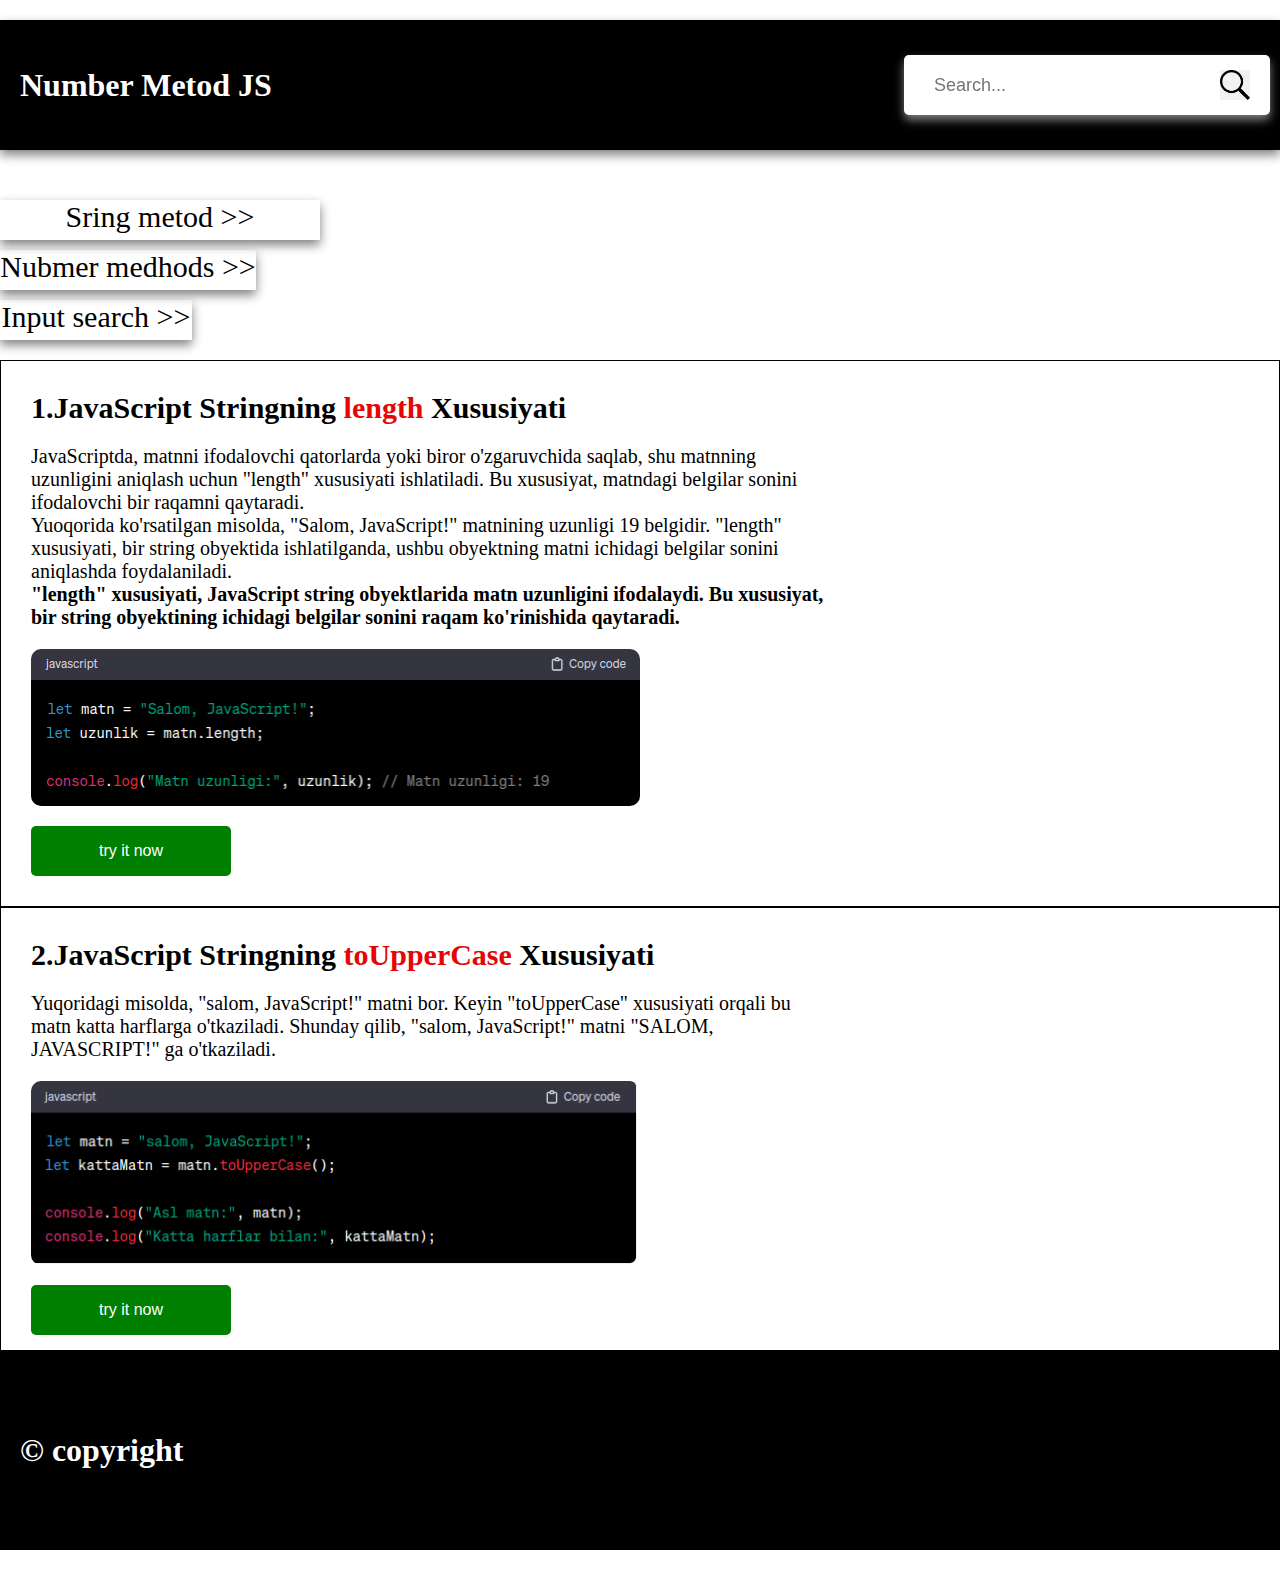
==== numberm.html @ e3b7e390 "change" ====
<!DOCTYPE html>
<html lang="en">
  <head>
    <meta charset="UTF-8" />
    <meta http-equiv="X-UA-Compatible" content="IE=edge" />
    <meta name="viewport" content="width=device-width, initial-scale=1.0" />
    <link rel="stylesheet" href="./style.css" />
    <title>Number metod</title>
  </head>
  <body>
    <div class="container">
      <header>
        <div class="logo">
          <h1>Number Metod JS</h1>
        </div>
        <div class="search_container">
          <input
            type="text"
            id="searchInput"
            placeholder="Search..."
            oninput="search()"
          />
          <img id="search" src="./img/search.png" alt="img" />
        </div>
      </header>

      <main>
        <div class="container_links">
          <div class="link1">
            <a href="./index.html">Sring metod >></a>
          </div>
          <div class="link2">
            <a href="./numberm.html">Nubmer medhods >></a>
          </div>
          <div class="link3">
            <a href="input.html">Input search >></a>
          </div>
        </div>

        <div class="content" id="content1">
          <div id="editableText" contenteditable="true"></div>
          <button id="run" onclick="runFunction()">Run</button>
        </div>
        <div class="medhods_container">
          <!--box1---------------------->
          <div class="box">
            <div class="title">
              <h1>1.JavaScript Stringning <span>length</span> Xususiyati</h1>
              <p id="text">
                JavaScriptda, matnni ifodalovchi qatorlarda yoki biror
                o'zgaruvchida saqlab, shu matnning uzunligini aniqlash uchun
                "length" xususiyati ishlatiladi. Bu xususiyat, matndagi belgilar
                sonini ifodalovchi bir raqamni qaytaradi. <br />Yuoqorida
                ko'rsatilgan misolda, "Salom, JavaScript!" matnining uzunligi 19
                belgidir. "length" xususiyati, bir string obyektida
                ishlatilganda, ushbu obyektning matni ichidagi belgilar sonini
                aniqlashda foydalaniladi.
                <br />
                <b
                  >"length" xususiyati, JavaScript string obyektlarida matn
                  uzunligini ifodalaydi. Bu xususiyat, bir string obyektining
                  ichidagi belgilar sonini raqam ko'rinishida qaytaradi.</b
                >
              </p>

              <img src="./img/leight_medhod.png" alt="img" />
              <button id="button1" onclick="toggleContent('content1')">
                try it now
              </button>
            </div>
          </div>
          <!--box2---------------------->
          <div class="box">
            <div class="title">
              <h1>
                2.JavaScript Stringning <span>toUpperCase</span> Xususiyati
              </h1>
              <p>
                Yuqoridagi misolda, "salom, JavaScript!" matni bor. Keyin
                "toUpperCase" xususiyati orqali bu matn katta harflarga
                o'tkaziladi. Shunday qilib, "salom, JavaScript!" matni "SALOM,
                JAVASCRIPT!" ga o'tkaziladi.
              </p>
              <img src="img/toUpperCasemedhod.png" alt="img" />
              <button id="button1" onclick="toggleContent('content1')">
                try it now
              </button>
            </div>
          </div>
          <!--box3---------------------->
          <div class="box">
            <div class="title">
              <h1>
                3.JavaScript Stringning <span>toLowerCase</span> Xususiyati
              </h1>
              <p>
                Yuqoridagi misolda, "Salom, JavaScript!" matni bor. Keyin
                toLowerCase xususiyati orqali bu matn kichik harflarga
                o'tkaziladi. Shunday qilib, "Salom, JavaScript!" matni "salom,
                javascript!" ga o'tkaziladi.
              </p>
              <img src="./img/toLowerCasemedhod.png" alt="img" />
              <button id="button1" onclick="toggleContent('content1')">
                try it now
              </button>
            </div>
          </div>
          <!--box4---------------------->
          <div class="box">
            <div class="title">
              <h1>4.JavaScript Stringning <span>charAt</span> Xususiyati</h1>
              <p>
                charAt xususiyati, string obyektlarida ishlatiladi va matn
                ichidagi belgilar orqali berilgan indeksdagi harfin qiymatini
                olishda foydalaniladi. Indeks 0 dan boshlanadi. <br />
                Yuqoridagi misolda, "Salom, JavaScript!" matni bor. charAt
                xususiyati orqali bu matndagi birinchi harf (indeks 0 da)
                olinadi. Shunday qilib, "Salom, JavaScript!" matnining birinchi
                harfi "S" ga o'tadi.
              </p>
              <img src="./img/charAt medhod.png" alt="img" />
              <button id="button1" onclick="toggleContent('content1')">
                try it now
              </button>
            </div>
          </div>
          <!--box5---------------------->
          <div class="box">
            <div class="title">
              <h1>5.JavaScript Stringning <span>indexOf</span> Xususiyati</h1>
              <p>
                indexOf xususiyati, string obyektlarida matndagi berilgan
                submatnning birinchi indeksini topish uchun foydalaniladi. Agar
                submatn matnda mavjud bo'lmasa, indexOf -1 ni qaytaradi. <br />
                Yuqoridagi misolda, "Salom, JavaScript!" matni bor. indexOf
                xususiyati orqali bu matndagi "JavaScript" submatnning birinchi
                indeksi olinadi. Shunday qilib, "Salom, JavaScript!" matni
                ichida "JavaScript" submatni boshlang'ich indeksi 7 ga teng.
              </p>
              <img src="./img/indexOf medhod.png" alt="img" />
              <button id="button1" onclick="toggleContent('content1')">
                try it now
              </button>
            </div>
          </div>
          <!--box6---------------------->
          <div class="box">
            <div class="title">
              <h1>6.JavaScript Stringning <span>substring</span> Xususiyati</h1>
              <p>
                substring xususiyati, string obyektlarida berilgan start va end
                indekslar orqali matndagi qismini olish uchun foydalaniladi.
                start indeksi belgilangan oraliqda, end indeksi esa olish
                kiritilgan indeksdan bitta avvalgina bo'ladi. Agar end indeksi
                kiritilmagan bo'lsa, matnning oxirgi qismi olinadi. <br />
                Pastdagi misolda, "Salom, JavaScript!" matni bor. substring
                xususiyati orqali bu matndagi 7-9 (end indeksi kiritilgani 10
                bo'lmagani uchun) oraliqdagi belgilar olinadi. Shunday qilib,
                "Salom, JavaScript!" matni ichidagi belgilar qisqacha matnda
                "Java" bo'lib chiqadi. <br />matnni boshidan qirqib olish (0 dan
                2 gacha .....)
              </p>
              <img src="./img/substringmedhod.png" alt="img" />
              <button id="button1" onclick="toggleContent('content1')">
                try it now
              </button>
            </div>
          </div>
          <!--box7---------------------->
          <div class="box">
            <div class="title">
              <h1>7. JavaScript Stringning <span>slice</span> Xususiyat</h1>
              <p>
                slice xususiyati, string obyektlarida berilgan start va end
                indekslar orqali matndagi qismini olish uchun foydalaniladi.
                start indeksi belgilangan oraliqning boshlang'ich belgisini, end
                indeksi esa shu oraliqning bir avvalgi belgisini ko'rsatadi.
                Agar end indeksi kiritilmagan bo'lsa, matnning oxirgi qismi
                olinadi. <br />
                Pastdagi misolda, "Salom, JavaScript!" matni bor. slice
                xususiyati orqali bu matndagi 7-9 (end indeksi kiritilgani 10
                bo'lmagani uchun) oraliqdagi belgilar olinadi. Shunday qilib,
                "Salom, JavaScript!" matni ichidagi belgilar qisqacha matnda
                "Java" bo'lib chiqadi. <br />
                matnni orqadan qirqib keladi. ()
              </p>
              <img src="img/slicemedhod.png" alt="img" />
              <button id="button1" onclick="toggleContent('content1')">
                try it now
              </button>
            </div>
          </div>
          <!--box8---------------------->
          <div class="box">
            <div class="title">
              <h1>8. JavaScript Stringning <span>replace</span> Xususiyati</h1>
              <p>
                replace xususiyati, string obyektlarida belgilangan matn qismini
                boshqa matn bilan almashtirish uchun ishlatiladi. Bu xususiyat
                yalpi o'zgaruvchilarni o'z ichiga oladi va yalpi qaytuvchi
                sifatida yangi matnni qaytaradi. <br />
                Pastdagi misolda, "Salom, JavaScript!" matni bor. replace
                xususiyati orqali bu matndagi "JavaScript" submatnni "Dunyo"
                bilan almashtiramiz. Shunday qilib, "Salom, JavaScript!" matni
                "Salom, Dunyo!" ga o'zgaradi.
              </p>
              <img src="./img/replace medhod.png" alt="img" />
              <button id="button1" onclick="toggleContent('content1')">
                try it now
              </button>
            </div>
          </div>
          <!--box9---------------------->
          <div class="box">
            <div class="title">
              <h1>9.JavaScript Stringning <span>split </span> Xususiyati</h1>
              <p>
                split xususiyati, string obyektlarida belgilangan separator
                bo'yicha matnni bo'lib massivga ajratishda foydalaniladi. Ushbu
                xususiyat orqali matnni separator bilan ajratgan bo'lib, bu
                separatorlarni o'z ichiga olmayan massiv qaytariladi. <br />
                Pastdagi misolda, "Salom, JavaScript!" matni bor. split
                xususiyati orqali bu matnni ", " separator bo'yicha ajratamiz.
                Shunday qilib, "Salom, JavaScript!" matni ["Salom",
                "JavaScript!"] massivga aylanadi.
              </p>
              <img src="./img/split medho.png" alt="img" />
              <button id="button1" onclick="toggleContent('content1')">
                try it now
              </button>
            </div>
          </div>
          <!--box10---------------------->
          <div class="box">
            <div class="title">
              <h1>10.JavaScript Stringning <span>concat</span> Xususiyati</h1>
              <p>
                concat xususiyati, bir nechta stringni bitta stringga qo'shish
                uchun foydalaniladi. Ushbu xususiyat o'z ichiga olingan
                stringlarni bir-biriga qo'shadi va yangi stringni qaytaradi.
                <br />
                Pastdagi misolda, "Salom, " va "JavaScript!" matnlari bor.
                concat xususiyati orqali bu ikkala matnni qo'shishimiz
                natijasida yangi bir matn hosil bo'ladi. Shunday qilib, yangi
                matn "Salom, JavaScript!" ga o'zgaradi.
              </p>

              <img src="./img/concat medhod.png" alt="img" />
              <button id="button1" onclick="toggleContent('content1')">
                try it now
              </button>
            </div>
          </div>
          <!--box11---------------------->
          <div class="box">
            <div class="title">
              <h1>11.JavaScript Stringning <span>match</span> Xususiyati</h1>
              <p>
                match xususiyati, bir stringni berilgan regular ifoda (regexp)
                boyicha qidirish uchun ishlatiladi. Bu xususiyat matn ichida
                topilgan belgilar yoki qatorlarni ro'yxat shaklida qaytaradi.
                <br />
                Pastdagi misolda, match xususiyati orqali "havo" so'zi matn
                ichida qidiriladi. Natijada topilgan "havo" so'zlarini tartib
                bilan o'z ichiga olgan massiv qaytariladi. Shunday qilib, natija
                ["havo"] ga o'xshaydi.
              </p>
              <img src="./img/match medhod.png" alt="img" />
              <button id="button1" onclick="toggleContent('content1')">
                try it now
              </button>
            </div>
          </div>

          <!--box12---------------------->
          <div class="box">
            <div class="title">
              <h1>12.JavaScript Stringning <span>repeat</span> Xususiyati</h1>
              <p>
                repeat xususiyati, bir matnni berilgan sanaga ko'p marta
                takrorlash uchun foydalaniladi. Bu xususiyat o'z ichiga olingan
                matnni berilgan sanaga qadar qaytaradi.
              </p>
              <img src="img/repeat medghod.png" alt="img" />
              <button id="button1" onclick="toggleContent('content1')">
                try it now
              </button>
            </div>
          </div>
          <!--box13---------------------->
          <div class="box">
            <div class="title">
              <h1>13.JavaScript Stringning <span>replace</span> Xususiyati</h1>
              <p>
                replace xususiyati, string obyektlarida belgilangan searchValue
                ni qidirib topish va uning o'rniga replaceValue ni joylash uchun
                foydalaniladi. Agar searchValue string bo'lsa, faqat birinchi
                topilgan searchValue ni o'zgartiradi. <br />
                pastdagi misolda, "Salom, JavaScript!" matni bor. replace
                xususiyati orqali bu matndagi "JavaScript" submatnni "Dunyo"
                bilan almashtiramiz. Shunday qilib, "Salom, JavaScript!" matni
                "Salom, Dunyo!" ga o'zgaradi.
              </p>
              <img src="./img/replace value.png" alt="img" />
              <button id="button1" onclick="toggleContent('content1')">
                try it now
              </button>
            </div>
          </div>
          <!--box14---------------------->
          <div class="box">
            <div class="title">
              <h1>14.JavaScript Stringning <span>search</span> Xususiyati</h1>
              <p>
                search xususiyati, string obyektlarida berilgan regular ifodani
                (regexp) qidirib topish uchun foydalaniladi. Agar topilgan
                bo'lsa, eng birinchi topilgan indeksni qaytaradi. Aks holda, -1
                ni qaytaradi. <br />
                Pastdagi misolda, search xususiyati orqali "Java" so'zi matn
                ichida qidiriladi. Agar topilgan bo'lsa, eng birinchi topilgan
                indeksi qaytaradi. Shunday qilib, "Salom, JavaScript!" matni
                ichida "Java" so'zi "7" indeksdan boshlanadi.
              </p>
              <img src="./img/search medhod.png" alt="img" />
              <button id="button1" onclick="toggleContent('content1')">
                try it now
              </button>
            </div>
          </div>
          <!--box15---------------------->
          <div class="box">
            <div class="title">
              <h1>15.JavaScript Stringning <span>trim</span> Xususiyati</h1>
              <p>
                trim xususiyati, string obyektlaridagi matndagi bosh joylarni
                olib tashlash uchun foydalaniladi. Bu xususiyat o'z ichiga olgan
                matndan chap va o'ng tomondagi bo'sh joylarni olib tashlab,
                yangi bir string qaytaradi. <br />
                pastdagi misolda, trim xususiyati orqali " Salom, JavaScript! "
                matnidagi bosh joylar olib tashlanadi. Natijada yangi matn
                "Salom, JavaScript!" ga o'zgaradi.
              </p>
              <img src="./img/trim medhod.png" alt="img" />
              <button id="button1" onclick="toggleContent('content1')">
                try it now
              </button>
            </div>
          </div>
          <!--box16---------------------->
          <div class="box">
            <div class="title">
              <h1>16.JavaScript Stringning <span>padEnd</span> Xususiyati</h1>
              <p>
                padEnd xususiyati, string obyektlaridagi matnni belgilangan
                hajmga yettirish uchun belgilangan belgini matnning oxiriga
                qo'shish uchun ishlatiladi. Agar matn belgilangan hajmga
                yetmagan bo'lsa, belgilangan belgini matnning oxiriga takrorlash
                mumkin. <br />
                Pastdagi misolda, padEnd xususiyati orqali "Salom" matni
                belgilangan hajmga (10) yettiriladi va oxiriga "!"" belgisi
                qo'shiladi. Natijada yangi matn "Salom!!!!!" ga o'zgaradi.
              </p>
              <img src="./img/padEnd maedhod.png" alt="img" />
              <button id="button1" onclick="toggleContent('content1')">
                try it now
              </button>
            </div>
          </div>
          <!--box17---------------------->
          <div class="box">
            <div class="title">
              <h1>17.JavaScript Stringning <span>padStart</span> Xususiyati</h1>
              <p>
                padStart xususiyati, string obyektlaridagi matnni belgilangan
                hajmga yettirish uchun belgilangan belgini matnning boshiga
                qo'shish uchun foydalaniladi. Agar matn belgilangan hajmga
                yetmagan bo'lsa, belgilangan belgini matnning boshiga takrorlash
                mumkin. <br />
                Pastdagi misolda, padStart xususiyati orqali "Salom" matni
                belgilangan hajmga (10) yettiriladi va boshiga "!"" belgisi
                qo'shiladi. Natijada yangi matn "!!!!Salom" ga o'zgaradi.
              </p>
              <img src="./img/padSart medhod.png" alt="img" />
              <button id="button1" onclick="toggleContent('content1')">
                try it now
              </button>
            </div>
          </div>
          <!--box18---------------------->
          <div class="box">
            <div class="title">
              <h1>18.JavaScript Stringning <span>includes</span> Xususiyati</h1>
              <p>
                includes xususiyati, string obyektlarida berilgan searchString
                ni qidirib topish uchun foydalaniladi. Agar searchString matnda
                topilsa, true qaytariladi; aks holda, false qaytariladi.
              </p>
              <img src="./img/includes medhod.png" alt="img" />
              <button id="button1" onclick="toggleContent('content1')">
                try it now
              </button>
            </div>
          </div>
          <!--box19---------------------->
          <div class="box">
            <div class="title">
              <h1>19.JavaScript Stringning <span>endsWith</span> Xususiyati</h1>
              <p>
                endsWith xususiyati, string obyektlaridagi matnning oxiriga
                belgilangan searchString ni qidirib topish uchun foydalaniladi.
                Agar matn belgilangan so'z bilan tugasa, true qaytariladi; aks
                holda, false qaytariladi. <br />
                Pastdagi misolda, endsWith xususiyati orqali "Salom,
                JavaScript!" matni ichida "JavaScript" so'zi oxirida turib,
                natijada true qaytariladi.
              </p>
              <img src="./img/endswith medhod.png" alt="img" />
              <button id="button1" onclick="toggleContent('content1')">
                try it now
              </button>
            </div>
          </div>
          <!--box20---------------------->
          <div class="box">
            <div class="title">
              <h1>
                20.JavaScript Stringning <span>startsWith</span> Xususiyati
              </h1>
              <p>
                startsWith xususiyati, string obyektlaridagi matnning boshiga
                belgilangan searchString ni qidirib topish uchun foydalaniladi.
                Agar matn belgilangan so'z bilan boshlanib bo'lsa, true
                qaytariladi; aks holda, false qaytariladi. <br />
                Pastdagi misolda, startsWith xususiyati orqali "Salom,
                JavaScript!" matni ichida "Salom" so'zi boshidan boshlanadi,
                natijada true qaytariladi.
              </p>
              <img src="./img/startswith medhod.png" alt="img" />
              <button id="button1" onclick="toggleContent('content1')">
                try it now
              </button>
            </div>
          </div>
          <!--box21---------------------->
          <div class="box">
            <div class="title">
              <h1>
                21.JavaScript Stringning <span>localeCompare</span> Xususiyati
              </h1>
              <p>
                localeCompare xususiyati, string obyektlaridagi matnni boshqa
                bir matn bilan solishtirib, ularning alfabit tartibida
                joylashganligini aniqlash uchun foydalaniladi. Agar birinchi
                matn ikkinchi matndan oldin kelgan bo'lsa, -1 qaytariladi; agar
                ikkala matn bir xil bo'lsa, 0 qaytariladi; aks holda, 1
                qaytariladi.
                <br />
                Pastdagi misolda, localeCompare xususiyati orqali "apple" va
                "banana" matnlari solishtiriladi. Natijada "apple" so'zi
                "banana" so'zidan oldin kelganligi uchun -1 qaytariladi.
              </p>
              <img src="./img/localCompare medghod.png" alt="img" />
              <button id="button1" onclick="toggleContent('content1')">
                try it now
              </button>
            </div>
          </div>
          <!--box22---------------------->
          <div class="box">
            <div class="title">
              <h1>
                22.JavaScript Stringning
                <span>toLocaleLowerCase</span> Xususiyati
              </h1>
              <p>
                toLocaleLowerCase xususiyati, string obyektlaridagi matnni
                lokalizatsiya bo'yicha kichik harflarga o'tkazish uchun
                foydalaniladi. Lokalizatsiya maqsadida, har bir tillarning
                xususiyatiga ko'ra harflarning katta va kichik variantlari
                o'zgaradi. <br />
                Pastdagi misolda, toLocaleLowerCase xususiyati orqali "SALOM,
                DUNYO!" matni lokalizatsiya bo'yicha kichik harflarga
                o'tkaziladi. Natijada yangi matn "salom, dunyo!" ga o'zgaradi.
              </p>
              <img src="./img/toLocaleLowerCase medhod.png" alt="img" />
              <button id="button1" onclick="toggleContent('content1')">
                try it now
              </button>
            </div>
          </div>
          <!--box23---------------------->
          <div class="box">
            <div class="title">
              <h1>
                23. JavaScript Stringning
                <span>toLocaleUpperCase</span> Xususiyati
              </h1>
              <p>
                toLocaleUpperCase xususiyati, string obyektlaridagi matnni
                lokalizatsiya bo'yicha katta harflarga o'tkazish uchun
                foydalaniladi. Lokalizatsiya maqsadida, har bir tillarning
                xususiyatiga ko'ra harflarning katta va kichik variantlari
                o'zgaradi. <br />
                Pastdagi misolda, toLocaleUpperCase xususiyati orqali "salom,
                dunyo!" matni lokalizatsiya bo'yicha katta harflarga
                o'tkaziladi. Natijada yangi matn "SALOM, DUNYO!" ga o'zgaradi.
              </p>
              <img src="./img/toLocaleUpperCase medhod.png" alt="img" />
              <button id="button1" onclick="toggleContent('content1')">
                try it now
              </button>
            </div>
          </div>
          <!--box24---------------------->
          <div class="box">
            <div class="title">
              <h1>24.Medhod <span>toString</span></h1>
              <p>
                toString JavaScriptning obyekt metodlari orasida umumiy va
                umumiy ma'lumotlarni matnga o'tkazish uchun ishlatiladi. Bu
                metod, bir obyektni matn ko'rinishiga o'tkazadi. String, array,
                number, va boshqa obyektlar uchun ishlatiladi. <br />
                pastdagi misolda, toString metodini ishlatib, sonni matn
                ko'rinishiga o'tkazdik. Natijada, "42" matni hosil bo'ldi.
              </p>
              <img src="./img/tostring1 medhod.png" alt="img" />
              <p>
                Bu misolda, arrayni toString metodi orqali matn ko'rinishiga
                o'tkazdik va natijada "1,2,3" matni hosil bo'ldi.
              </p>
              <img src="./img/tostring2 medhod.png" alt="img" />
              <button id="button1" onclick="toggleContent('content1')">
                try it now
              </button>
            </div>
          </div>
          <!--box25---------------------->
          <div class="box">
            <div class="title">
              <h1>
                25.JavaScript Stringning
                <span>trimEnd (yoki trimRight)</span> Xususiyati
              </h1>
              <p>
                trimEnd yoki trimRight xususiyati, string obyektlaridagi
                matndagi oxirgi qismidagi bo'sh joylarni olib tashlash uchun
                foydalaniladi.
                <br />
                pastdagi misolda, trimEnd (yoki trimRight) xususiyati orqali "
                Salom, JavaScript! " matnidagi oxirgi qismidagi bo'sh joylar
                olib tashlanadi. Natijada yangi matn " Salom, JavaScript!"
                bo'lib chiqadi.
              </p>
              <img src="./img/trimend medhod.png" alt="img" />
              <button id="button1" onclick="toggleContent('content1')">
                try it now
              </button>
            </div>
          </div>
          <!--box26---------------------->
          <div class="box">
            <div class="title">
              <h1>
                26.JavaScript Stringning
                <span>trimStart (yoki trimLeft)</span> Xususiyati
              </h1>
              <p>
                trimStart yoki trimLeft xususiyati, string obyektlaridagi
                matndagi bosh qismidagi bo'sh joylarni olib tashlash uchun
                foydalaniladi.
                <br />
                Pastdagi misolda, trimStart (yoki trimLeft) xususiyati orqali "
                Salom, JavaScript! " matnidagi bosh qismidagi bo'sh joylar olib
                tashlanadi. Natijada yangi matn "Salom, JavaScript! " bo'lib
                chiqadi.
              </p>
              <img src="./img/trimSart medhod.png" alt="img" />
              <button id="button1" onclick="toggleContent('content1')">
                try it now
              </button>
            </div>
          </div>
          <!--box27---------------------->
          <div class="box">
            <div class="title">
              <h1>27.String <span>valueOf</span></h1>
              <p>
                valueOf JavaScript obyektining asosiy qiymatini olish uchun
                ishlatiladi. Bu metod obyektni asl qiymatini (primitive value)
                qaytaradi. Agar obyektasining valueOf metodini o'zgartirib
                bo'lsa, valueOf o'zgaruvchisi o'zgarib qoladi. <br />
                Pastdagi misolda, Number obyekti yaratilgan va uning valueOf
                metodi chaqirilgan. Metod chaqirilganda, obyektning asl qiymati,
                ya'ni o'zgarmagan qiymati qaytariladi.
              </p>
              <img src="./img/valueOf medhod 1 .png" alt="img" />
              <p>
                2 chi misolda esa MyNumber nomli obyektni yaratib, uning
                prototipida valueOf metodini o'zgartirganmiz. Shu sababli, myNum
                obyekti qiymati chaqirilganda (valueOf metodi chaqirilganda)
                o'zgartirilgan qiymatni qaytaradi.
              </p>
              <img src="./img/valueOf medhod2.png" alt="img" />
              <button id="button1" onclick="toggleContent('content1')">
                try it now
              </button>
            </div>
          </div>
          <!--box28---------------------->
          <div class="box">
            <div class="title">
              <h1>28 Input <span>Search</span></h1>
              <p>
                Birinchi navbatda input search uchun input ochib olamiz html
                faylimizga va undan keyin inputga id va oninput qo'shamiz unga
                style hohlagandek qilib moslashtiramiz. <br />
                pastdagi rasmda ko'rishingiz mumkin.
              </p>
              <img src="./img/inputsearch.png" alt="img" />
              <p>
                <b>Endi navbar script qo'shamiz</b> <br />
                html faylimizga ulangan script faylimizni ochamiz hamda unga
                kode yozishni boshlaymiz <br />
                <b>1-qadam</b> <br />
                Biz inputimizga search qilganimizda search qayerdan qay holatda
                <br />
                izlashi va uni topganda qanday namoyon bo'lishi haqida algoritm
                <br />
                tuzib chiqamiz. Keling algoritm tuzaylik unda shunday bo'lsin !
                <br />
                1.1 inputga search qilganda bizning html faylimizda mavjud qaysi
              </p>
              <img src="./img/valueOf medhod2.png" alt="img" />
              <button id="button1" onclick="toggleContent('content1')">
                try it now
              </button>
            </div>
          </div>

          <!--close box-->
        </div>
        <!--end-->
      </main>
      <footer>
        <div class="div">
          <h1>&copy; copyright</h1>
        </div>
      </footer>
    </div>
    <script src="./main.js"></script>
  </body>
</html>
---- style.css ----
*,
body,
html {
  margin: 0;
  padding: 0;
  box-sizing: border-box;
}
.container {
  max-width: 1920px;
  margin: 20px auto;
}
main {
  width: 100%;
  margin: auto;
  height: 1200px;
  overflow: scroll;
  padding-bottom: 100px;
}
header {
  width: 100%;
  height: 130px;
  background: black;
  color: white;
  box-shadow: 0 5px 10px grey;
  display: flex;
  align-items: center;
  padding-left: 20px;
}

.search_container {
  width: 100%;
  height: 100px;
  padding: 30px;
  display: flex;
  justify-content: flex-end;
  align-items: center;
  position: fixed;
  z-index: 2;
}
input {
  position: relative;
  width: 30%;
  height: 50px;
  box-shadow: 0 5px 10px grey;
  border: none;
  outline: none;
  border-radius: 5px;
  padding: 30px;
  font-size: 18px;
}
#search {
  position: absolute;
  width: 30px;
  right: 50px;
}
span {
  color: rgb(229, 5, 5);
}

.box {
  position: relative;
  padding: 20px;
  width: 100%;
  display: block;
  display: flex;
  justify-content: center;
  align-items: center;
  border: 1px solid black;
}
.title {
  width: 100%;
  padding: 10px;
  display: flex;

  flex-direction: column;
  gap: 20px;
}
.title h1 {
  font-size: 30px;
}
#button1 {
  width: 200px;
  height: 50px;
  border: none;
  background: green;
  color: white;
  font-size: 16px;
  border-radius: 5px;
  cursor: pointer;
}
#button1:hover {
  background: rgb(13, 169, 52);
}
.title img {
  max-width: 50%;
  border-radius: 10px;
}
.title p {
  color: rgb(0, 0, 0);
  font-size: 20px;
  max-width: 800px;
}
.highlight {
  color: rgb(12, 50, 178);
}

.content {
  display: none;
  width: 50%;
  height: 300px;
  border: 10px solid rgb(109, 107, 107);
  background: black;
  padding: 20px 30px;
  transition: all 0.5s ease-in-out;
  transform: scale(1);
  z-index: 2;
  position: fixed;
  right: 20px;
  top: 30%;
}
#run {
  position: absolute;
  width: 120px;
  height: 30px;
  right: 10px;
  bottom: 30px;
  border: none;
  outline: none;
  background: rgb(5, 22, 207);
  color: rgb(253, 253, 253);
  font-size: 14px;
  cursor: pointer;
}
#run:hover {
  background: rgb(176, 156, 156);
}
#editableText {
  /* Ushbu qismga direction va unicode-bidi stilini qo'shing */
  direction: ltr;
  unicode-bidi: bidi-override;
  width: 100%;
  height: 100%;
  box-sizing: border-box;
  border: none;
  outline: none;
  resize: none;
  font-family: monospace;
  white-space: pre-wrap;
  overflow: auto;
  color: rgb(250, 250, 250);
  font-size: 20px;
}
.container_links {
  width: 100%;
  height: auto;
  display: flex;
  flex-direction: column;
  gap: 10px;
  margin-top: 50px;
  padding-bottom: 20px;
}
.link1 {
  width: 25%;
  text-align: center;
  height: 40px;
  box-shadow: 0 5px 10px grey;
  cursor: pointer;
  transition: all 0.5s ease-in-out;
  transform: scale(1);
}
.link2 {
  width: 20%;
  text-align: center;
  height: 40px;
  box-shadow: 0 5px 10px grey;
  cursor: pointer;
  transition: all 0.5s ease-in-out;
  transform: scale(1);
}
.link3 {
  width: 15%;
  text-align: center;
  height: 40px;
  box-shadow: 0 5px 10px grey;
  cursor: pointer;
  transition: all 0.5s ease-in-out;
  transform: scale(1);
}
.link1:hover {
  width: 30%;
}

.link2:hover {
  width: 32%;
}
.link3:hover {
  width: 34%;
}
.link1,
.link2,
a {
  text-decoration: none;
  color: black;
  text-align: center;
  font-size: 30px;
}
footer {
  width: 100%;

  height: 200px;
  display: flex;
  align-items: center;
  justify-content: left;
  background: black;
  color: white;
  padding: 20px;
}

@media screen and (max-width: 968px) {
  .content {
    height: 250px;
  }
}
@media screen and (max-width: 768px) {
  .content {
    height: 200px;
    top: 20%;
    width: 90%;
    margin: auto;
  }
  .title img {
    max-width: 90%;
  }
}
@media screen and (max-width: 595px) {
  .content {
    height: 200px;
    top: 40%;
    width: 90%;
    margin: auto;
  }
}
@media screen and (max-width: 498px) {
  .content {
    height: 150px;
    top: 50%;
    width: 90%;
    margin: auto;
  }
  .title img {
    max-width: 100%;
  }
}

@media screen and (max-width: 394px) {
  .content {
    height: 150px;
    top: 55%;
    width: 90%;
    margin: auto;
  }
  .title img {
    max-width: 100%;
    height: 100px;
  }
  .box {
    padding: 0px;
  }
}
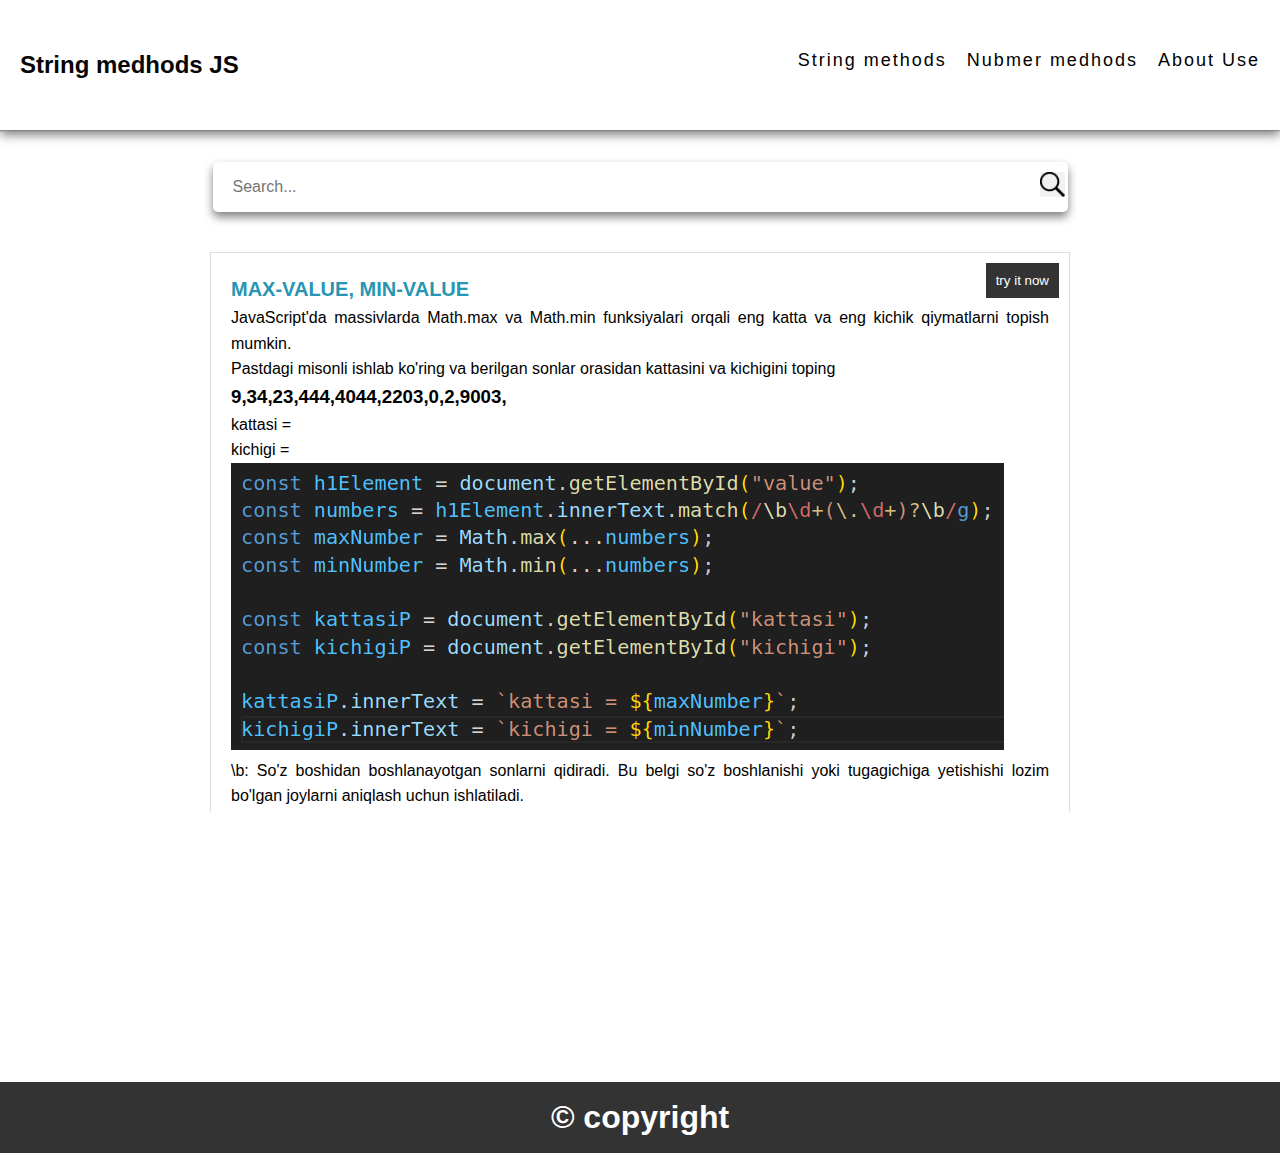
==== commit 097eb9d1: "changes all" ====
--- a/numberm.html
+++ b/numberm.html
@@ -5,13 +5,32 @@
     <meta http-equiv="X-UA-Compatible" content="IE=edge" />
     <meta name="viewport" content="width=device-width, initial-scale=1.0" />
     <link rel="stylesheet" href="./style.css" />
-    <title>Number metod</title>
+    <title>Number medhodlar</title>
   </head>
   <body>
-    <div class="container">
+    <div class="container_all">
       <header>
         <div class="logo">
-          <h1>Number Metod JS</h1>
+          <h1>String medhods JS</h1>
+        </div>
+        <div class="container_links">
+          <div id="col1" class="link1">
+            <a href="./index.html">String methods</a>
+          </div>
+          <div class="link2">
+            <a href="./numberm.html">Nubmer medhods</a>
+          </div>
+          <div class="link3">
+            <a href="input.html">About Use</a>
+          </div>
+        </div>
+      </header>
+
+      <hr />
+      <main>
+        <div class="content" id="content1">
+          <div id="editableText" contenteditable="true"></div>
+          <button id="run" onclick="runFunction()">Run code</button>
         </div>
         <div class="search_container">
           <input
@@ -20,50 +39,47 @@
             placeholder="Search..."
             oninput="search()"
           />
-          <img id="search" src="./img/search.png" alt="img" />
+          <img id="searchimg" src="./img/search.png" alt="img" />
         </div>
-      </header>
-
-      <main>
-        <div class="container_links">
-          <div class="link1">
-            <a href="./index.html">Sring metod >></a>
-          </div>
-          <div class="link2">
-            <a href="./numberm.html">Nubmer medhods >></a>
-          </div>
-          <div class="link3">
-            <a href="input.html">Input search >></a>
-          </div>
-        </div>
-
-        <div class="content" id="content1">
-          <div id="editableText" contenteditable="true"></div>
-          <button id="run" onclick="runFunction()">Run</button>
-        </div>
-        <div class="medhods_container">
+        <div class="container">
           <!--box1---------------------->
           <div class="box">
             <div class="title">
-              <h1>1.JavaScript Stringning <span>length</span> Xususiyati</h1>
-              <p id="text">
-                JavaScriptda, matnni ifodalovchi qatorlarda yoki biror
-                o'zgaruvchida saqlab, shu matnning uzunligini aniqlash uchun
-                "length" xususiyati ishlatiladi. Bu xususiyat, matndagi belgilar
-                sonini ifodalovchi bir raqamni qaytaradi. <br />Yuoqorida
-                ko'rsatilgan misolda, "Salom, JavaScript!" matnining uzunligi 19
-                belgidir. "length" xususiyati, bir string obyektida
-                ishlatilganda, ushbu obyektning matni ichidagi belgilar sonini
-                aniqlashda foydalaniladi.
-                <br />
-                <b
-                  >"length" xususiyati, JavaScript string obyektlarida matn
-                  uzunligini ifodalaydi. Bu xususiyat, bir string obyektining
-                  ichidagi belgilar sonini raqam ko'rinishida qaytaradi.</b
-                >
+              <h1>MAX-VALUE, MIN-VALUE</h1>
+              <p>
+                JavaScript'da massivlarda Math.max va Math.min funksiyalari
+                orqali eng katta va eng kichik qiymatlarni topish mumkin. <br />
+                Pastdagi misonli ishlab ko'ring va berilgan sonlar orasidan
+                kattasini va kichigini toping
               </p>
+              <h3 id="value">9,34,23,444,4044,2203,0,2,9003,</h3>
+              <p id="kattasi">kattasi =</p>
+              <p id="kichigi">kichigi =</p>
 
-              <img src="./img/leight_medhod.png" alt="img" />
+              <img
+                id="img_max"
+                src="./img/2-number metods/1-max and min value.png"
+                alt="img"
+              />
+              <p id="small">
+                \b: So'z boshidan boshlanayotgan sonlarni qidiradi. Bu belgi
+                so'z boshlanishi yoki tugagichiga yetishishi lozim bo'lgan
+                joylarni aniqlash uchun ishlatiladi. <br />
+                \d+: Bitta yoki undan ko'p raqamlarni ifodalaydi. Raqamlar
+                sonlarni ifodalashda ishlatiladi. <br />
+                (\.\d+)?: Nuqta (.) belgisidan so'ng kelgan raqamlarni
+                ifodalaydi. Bu qismning hammasi alohida blok sifatida tanlanadi
+                va ? belgisi uchun bu blok bir marta yoki hech bo'lmaganda
+                keladi degani ifodalaydi. Ya'ni, nuqta (.) bilan boshlangan
+                raqamlar bo'lishi kerak, lekin bu blok boshqacha raqamlar
+                kelishi mumkin emas. <br />
+                \b: So'z tugagichiga yetishishi lozim bo'lgan joy. Bu belgi so'z
+                boshlanishi yoki tugagichiga yetishishi kerak bo'lgan joylarni
+                aniqlash uchun ishlatiladi. <br />
+                g: Global (g) belgisi barcha mos keluvchi joylarni qidiradi.
+                Agar bu belgi bo'lmasa, birinchi mos kelgan joyda qidirishni
+                to'xtatib qo'yadi.
+              </p>
               <button id="button1" onclick="toggleContent('content1')">
                 try it now
               </button>
@@ -72,16 +88,25 @@
           <!--box2---------------------->
           <div class="box">
             <div class="title">
-              <h1>
-                2.JavaScript Stringning <span>toUpperCase</span> Xususiyati
-              </h1>
+              <h1>isFinite</h1>
               <p>
-                Yuqoridagi misolda, "salom, JavaScript!" matni bor. Keyin
-                "toUpperCase" xususiyati orqali bu matn katta harflarga
-                o'tkaziladi. Shunday qilib, "salom, JavaScript!" matni "SALOM,
-                JAVASCRIPT!" ga o'tkaziladi.
+                JavaScript'da isFinite funksiya, qiymatingizning to'g'ri yoki
+                noto'g'ri "Infinity" yoki "NaN" bo'lganini tekshirish uchun
+                ishlatiladi. U true (to'g'ri) yoki false (noto'g'ri) qiymat
+                qaytaradi. Ya'ni son cheklanganmi deb so'raladi agar cheklangan
+                bo'lsa true qiymat qaytaradi aksincha son cheklanmagan bo'lsa
+                false agar son bo'lmasa NuN qiymat. <br />pastdagi misolda 3.14
+                PI ning qiymati berilgan u son cheklanganmi yo'qmi aniqlaymiz
               </p>
-              <img src="img/toUpperCasemedhod.png" alt="img" />
+              <h3 id="son">PI</h3>
+              <p id="isfinite">natija =</p>
+
+              <img
+                id="img_max"
+                src="./img/2-number metods/2-isFinite.png"
+                alt="img"
+              />
+
               <button id="button1" onclick="toggleContent('content1')">
                 try it now
               </button>
@@ -90,563 +115,39 @@
           <!--box3---------------------->
           <div class="box">
             <div class="title">
-              <h1>
-                3.JavaScript Stringning <span>toLowerCase</span> Xususiyati
-              </h1>
+              <h1>isInteger</h1>
               <p>
-                Yuqoridagi misolda, "Salom, JavaScript!" matni bor. Keyin
-                toLowerCase xususiyati orqali bu matn kichik harflarga
-                o'tkaziladi. Shunday qilib, "Salom, JavaScript!" matni "salom,
-                javascript!" ga o'tkaziladi.
+                isInteger JavaScriptda mavjud bo'lgan bitta raqamni butun son
+                (integer) sifatida tekshiruvchi bir methoddir. Bu method bir
+                argumentni qabul qilib, u argumentning butun son (integer)
+                sifatida bo'lganligini aniqlaydi. Agar argument butun son
+                bo'lsa, true qaytaradi, aks holda false qaytaradi.
               </p>
-              <img src="./img/toLowerCasemedhod.png" alt="img" />
+              <h3 id="sonInteger">3.2</h3>
+              <p id="isInteger">natija =</p>
+
+              <img
+                id="img_max"
+                src="./img/2-number metods/2-isFinite.png"
+                alt="img"
+              />
+
               <button id="button1" onclick="toggleContent('content1')">
                 try it now
               </button>
             </div>
           </div>
-          <!--box4---------------------->
-          <div class="box">
-            <div class="title">
-              <h1>4.JavaScript Stringning <span>charAt</span> Xususiyati</h1>
-              <p>
-                charAt xususiyati, string obyektlarida ishlatiladi va matn
-                ichidagi belgilar orqali berilgan indeksdagi harfin qiymatini
-                olishda foydalaniladi. Indeks 0 dan boshlanadi. <br />
-                Yuqoridagi misolda, "Salom, JavaScript!" matni bor. charAt
-                xususiyati orqali bu matndagi birinchi harf (indeks 0 da)
-                olinadi. Shunday qilib, "Salom, JavaScript!" matnining birinchi
-                harfi "S" ga o'tadi.
-              </p>
-              <img src="./img/charAt medhod.png" alt="img" />
-              <button id="button1" onclick="toggleContent('content1')">
-                try it now
-              </button>
-            </div>
-          </div>
-          <!--box5---------------------->
-          <div class="box">
-            <div class="title">
-              <h1>5.JavaScript Stringning <span>indexOf</span> Xususiyati</h1>
-              <p>
-                indexOf xususiyati, string obyektlarida matndagi berilgan
-                submatnning birinchi indeksini topish uchun foydalaniladi. Agar
-                submatn matnda mavjud bo'lmasa, indexOf -1 ni qaytaradi. <br />
-                Yuqoridagi misolda, "Salom, JavaScript!" matni bor. indexOf
-                xususiyati orqali bu matndagi "JavaScript" submatnning birinchi
-                indeksi olinadi. Shunday qilib, "Salom, JavaScript!" matni
-                ichida "JavaScript" submatni boshlang'ich indeksi 7 ga teng.
-              </p>
-              <img src="./img/indexOf medhod.png" alt="img" />
-              <button id="button1" onclick="toggleContent('content1')">
-                try it now
-              </button>
-            </div>
-          </div>
-          <!--box6---------------------->
-          <div class="box">
-            <div class="title">
-              <h1>6.JavaScript Stringning <span>substring</span> Xususiyati</h1>
-              <p>
-                substring xususiyati, string obyektlarida berilgan start va end
-                indekslar orqali matndagi qismini olish uchun foydalaniladi.
-                start indeksi belgilangan oraliqda, end indeksi esa olish
-                kiritilgan indeksdan bitta avvalgina bo'ladi. Agar end indeksi
-                kiritilmagan bo'lsa, matnning oxirgi qismi olinadi. <br />
-                Pastdagi misolda, "Salom, JavaScript!" matni bor. substring
-                xususiyati orqali bu matndagi 7-9 (end indeksi kiritilgani 10
-                bo'lmagani uchun) oraliqdagi belgilar olinadi. Shunday qilib,
-                "Salom, JavaScript!" matni ichidagi belgilar qisqacha matnda
-                "Java" bo'lib chiqadi. <br />matnni boshidan qirqib olish (0 dan
-                2 gacha .....)
-              </p>
-              <img src="./img/substringmedhod.png" alt="img" />
-              <button id="button1" onclick="toggleContent('content1')">
-                try it now
-              </button>
-            </div>
-          </div>
-          <!--box7---------------------->
-          <div class="box">
-            <div class="title">
-              <h1>7. JavaScript Stringning <span>slice</span> Xususiyat</h1>
-              <p>
-                slice xususiyati, string obyektlarida berilgan start va end
-                indekslar orqali matndagi qismini olish uchun foydalaniladi.
-                start indeksi belgilangan oraliqning boshlang'ich belgisini, end
-                indeksi esa shu oraliqning bir avvalgi belgisini ko'rsatadi.
-                Agar end indeksi kiritilmagan bo'lsa, matnning oxirgi qismi
-                olinadi. <br />
-                Pastdagi misolda, "Salom, JavaScript!" matni bor. slice
-                xususiyati orqali bu matndagi 7-9 (end indeksi kiritilgani 10
-                bo'lmagani uchun) oraliqdagi belgilar olinadi. Shunday qilib,
-                "Salom, JavaScript!" matni ichidagi belgilar qisqacha matnda
-                "Java" bo'lib chiqadi. <br />
-                matnni orqadan qirqib keladi. ()
-              </p>
-              <img src="img/slicemedhod.png" alt="img" />
-              <button id="button1" onclick="toggleContent('content1')">
-                try it now
-              </button>
-            </div>
-          </div>
-          <!--box8---------------------->
-          <div class="box">
-            <div class="title">
-              <h1>8. JavaScript Stringning <span>replace</span> Xususiyati</h1>
-              <p>
-                replace xususiyati, string obyektlarida belgilangan matn qismini
-                boshqa matn bilan almashtirish uchun ishlatiladi. Bu xususiyat
-                yalpi o'zgaruvchilarni o'z ichiga oladi va yalpi qaytuvchi
-                sifatida yangi matnni qaytaradi. <br />
-                Pastdagi misolda, "Salom, JavaScript!" matni bor. replace
-                xususiyati orqali bu matndagi "JavaScript" submatnni "Dunyo"
-                bilan almashtiramiz. Shunday qilib, "Salom, JavaScript!" matni
-                "Salom, Dunyo!" ga o'zgaradi.
-              </p>
-              <img src="./img/replace medhod.png" alt="img" />
-              <button id="button1" onclick="toggleContent('content1')">
-                try it now
-              </button>
-            </div>
-          </div>
-          <!--box9---------------------->
-          <div class="box">
-            <div class="title">
-              <h1>9.JavaScript Stringning <span>split </span> Xususiyati</h1>
-              <p>
-                split xususiyati, string obyektlarida belgilangan separator
-                bo'yicha matnni bo'lib massivga ajratishda foydalaniladi. Ushbu
-                xususiyat orqali matnni separator bilan ajratgan bo'lib, bu
-                separatorlarni o'z ichiga olmayan massiv qaytariladi. <br />
-                Pastdagi misolda, "Salom, JavaScript!" matni bor. split
-                xususiyati orqali bu matnni ", " separator bo'yicha ajratamiz.
-                Shunday qilib, "Salom, JavaScript!" matni ["Salom",
-                "JavaScript!"] massivga aylanadi.
-              </p>
-              <img src="./img/split medho.png" alt="img" />
-              <button id="button1" onclick="toggleContent('content1')">
-                try it now
-              </button>
-            </div>
-          </div>
-          <!--box10---------------------->
-          <div class="box">
-            <div class="title">
-              <h1>10.JavaScript Stringning <span>concat</span> Xususiyati</h1>
-              <p>
-                concat xususiyati, bir nechta stringni bitta stringga qo'shish
-                uchun foydalaniladi. Ushbu xususiyat o'z ichiga olingan
-                stringlarni bir-biriga qo'shadi va yangi stringni qaytaradi.
-                <br />
-                Pastdagi misolda, "Salom, " va "JavaScript!" matnlari bor.
-                concat xususiyati orqali bu ikkala matnni qo'shishimiz
-                natijasida yangi bir matn hosil bo'ladi. Shunday qilib, yangi
-                matn "Salom, JavaScript!" ga o'zgaradi.
-              </p>
-
-              <img src="./img/concat medhod.png" alt="img" />
-              <button id="button1" onclick="toggleContent('content1')">
-                try it now
-              </button>
-            </div>
-          </div>
-          <!--box11---------------------->
-          <div class="box">
-            <div class="title">
-              <h1>11.JavaScript Stringning <span>match</span> Xususiyati</h1>
-              <p>
-                match xususiyati, bir stringni berilgan regular ifoda (regexp)
-                boyicha qidirish uchun ishlatiladi. Bu xususiyat matn ichida
-                topilgan belgilar yoki qatorlarni ro'yxat shaklida qaytaradi.
-                <br />
-                Pastdagi misolda, match xususiyati orqali "havo" so'zi matn
-                ichida qidiriladi. Natijada topilgan "havo" so'zlarini tartib
-                bilan o'z ichiga olgan massiv qaytariladi. Shunday qilib, natija
-                ["havo"] ga o'xshaydi.
-              </p>
-              <img src="./img/match medhod.png" alt="img" />
-              <button id="button1" onclick="toggleContent('content1')">
-                try it now
-              </button>
-            </div>
-          </div>
-
-          <!--box12---------------------->
-          <div class="box">
-            <div class="title">
-              <h1>12.JavaScript Stringning <span>repeat</span> Xususiyati</h1>
-              <p>
-                repeat xususiyati, bir matnni berilgan sanaga ko'p marta
-                takrorlash uchun foydalaniladi. Bu xususiyat o'z ichiga olingan
-                matnni berilgan sanaga qadar qaytaradi.
-              </p>
-              <img src="img/repeat medghod.png" alt="img" />
-              <button id="button1" onclick="toggleContent('content1')">
-                try it now
-              </button>
-            </div>
-          </div>
-          <!--box13---------------------->
-          <div class="box">
-            <div class="title">
-              <h1>13.JavaScript Stringning <span>replace</span> Xususiyati</h1>
-              <p>
-                replace xususiyati, string obyektlarida belgilangan searchValue
-                ni qidirib topish va uning o'rniga replaceValue ni joylash uchun
-                foydalaniladi. Agar searchValue string bo'lsa, faqat birinchi
-                topilgan searchValue ni o'zgartiradi. <br />
-                pastdagi misolda, "Salom, JavaScript!" matni bor. replace
-                xususiyati orqali bu matndagi "JavaScript" submatnni "Dunyo"
-                bilan almashtiramiz. Shunday qilib, "Salom, JavaScript!" matni
-                "Salom, Dunyo!" ga o'zgaradi.
-              </p>
-              <img src="./img/replace value.png" alt="img" />
-              <button id="button1" onclick="toggleContent('content1')">
-                try it now
-              </button>
-            </div>
-          </div>
-          <!--box14---------------------->
-          <div class="box">
-            <div class="title">
-              <h1>14.JavaScript Stringning <span>search</span> Xususiyati</h1>
-              <p>
-                search xususiyati, string obyektlarida berilgan regular ifodani
-                (regexp) qidirib topish uchun foydalaniladi. Agar topilgan
-                bo'lsa, eng birinchi topilgan indeksni qaytaradi. Aks holda, -1
-                ni qaytaradi. <br />
-                Pastdagi misolda, search xususiyati orqali "Java" so'zi matn
-                ichida qidiriladi. Agar topilgan bo'lsa, eng birinchi topilgan
-                indeksi qaytaradi. Shunday qilib, "Salom, JavaScript!" matni
-                ichida "Java" so'zi "7" indeksdan boshlanadi.
-              </p>
-              <img src="./img/search medhod.png" alt="img" />
-              <button id="button1" onclick="toggleContent('content1')">
-                try it now
-              </button>
-            </div>
-          </div>
-          <!--box15---------------------->
-          <div class="box">
-            <div class="title">
-              <h1>15.JavaScript Stringning <span>trim</span> Xususiyati</h1>
-              <p>
-                trim xususiyati, string obyektlaridagi matndagi bosh joylarni
-                olib tashlash uchun foydalaniladi. Bu xususiyat o'z ichiga olgan
-                matndan chap va o'ng tomondagi bo'sh joylarni olib tashlab,
-                yangi bir string qaytaradi. <br />
-                pastdagi misolda, trim xususiyati orqali " Salom, JavaScript! "
-                matnidagi bosh joylar olib tashlanadi. Natijada yangi matn
-                "Salom, JavaScript!" ga o'zgaradi.
-              </p>
-              <img src="./img/trim medhod.png" alt="img" />
-              <button id="button1" onclick="toggleContent('content1')">
-                try it now
-              </button>
-            </div>
-          </div>
-          <!--box16---------------------->
-          <div class="box">
-            <div class="title">
-              <h1>16.JavaScript Stringning <span>padEnd</span> Xususiyati</h1>
-              <p>
-                padEnd xususiyati, string obyektlaridagi matnni belgilangan
-                hajmga yettirish uchun belgilangan belgini matnning oxiriga
-                qo'shish uchun ishlatiladi. Agar matn belgilangan hajmga
-                yetmagan bo'lsa, belgilangan belgini matnning oxiriga takrorlash
-                mumkin. <br />
-                Pastdagi misolda, padEnd xususiyati orqali "Salom" matni
-                belgilangan hajmga (10) yettiriladi va oxiriga "!"" belgisi
-                qo'shiladi. Natijada yangi matn "Salom!!!!!" ga o'zgaradi.
-              </p>
-              <img src="./img/padEnd maedhod.png" alt="img" />
-              <button id="button1" onclick="toggleContent('content1')">
-                try it now
-              </button>
-            </div>
-          </div>
-          <!--box17---------------------->
-          <div class="box">
-            <div class="title">
-              <h1>17.JavaScript Stringning <span>padStart</span> Xususiyati</h1>
-              <p>
-                padStart xususiyati, string obyektlaridagi matnni belgilangan
-                hajmga yettirish uchun belgilangan belgini matnning boshiga
-                qo'shish uchun foydalaniladi. Agar matn belgilangan hajmga
-                yetmagan bo'lsa, belgilangan belgini matnning boshiga takrorlash
-                mumkin. <br />
-                Pastdagi misolda, padStart xususiyati orqali "Salom" matni
-                belgilangan hajmga (10) yettiriladi va boshiga "!"" belgisi
-                qo'shiladi. Natijada yangi matn "!!!!Salom" ga o'zgaradi.
-              </p>
-              <img src="./img/padSart medhod.png" alt="img" />
-              <button id="button1" onclick="toggleContent('content1')">
-                try it now
-              </button>
-            </div>
-          </div>
-          <!--box18---------------------->
-          <div class="box">
-            <div class="title">
-              <h1>18.JavaScript Stringning <span>includes</span> Xususiyati</h1>
-              <p>
-                includes xususiyati, string obyektlarida berilgan searchString
-                ni qidirib topish uchun foydalaniladi. Agar searchString matnda
-                topilsa, true qaytariladi; aks holda, false qaytariladi.
-              </p>
-              <img src="./img/includes medhod.png" alt="img" />
-              <button id="button1" onclick="toggleContent('content1')">
-                try it now
-              </button>
-            </div>
-          </div>
-          <!--box19---------------------->
-          <div class="box">
-            <div class="title">
-              <h1>19.JavaScript Stringning <span>endsWith</span> Xususiyati</h1>
-              <p>
-                endsWith xususiyati, string obyektlaridagi matnning oxiriga
-                belgilangan searchString ni qidirib topish uchun foydalaniladi.
-                Agar matn belgilangan so'z bilan tugasa, true qaytariladi; aks
-                holda, false qaytariladi. <br />
-                Pastdagi misolda, endsWith xususiyati orqali "Salom,
-                JavaScript!" matni ichida "JavaScript" so'zi oxirida turib,
-                natijada true qaytariladi.
-              </p>
-              <img src="./img/endswith medhod.png" alt="img" />
-              <button id="button1" onclick="toggleContent('content1')">
-                try it now
-              </button>
-            </div>
-          </div>
-          <!--box20---------------------->
-          <div class="box">
-            <div class="title">
-              <h1>
-                20.JavaScript Stringning <span>startsWith</span> Xususiyati
-              </h1>
-              <p>
-                startsWith xususiyati, string obyektlaridagi matnning boshiga
-                belgilangan searchString ni qidirib topish uchun foydalaniladi.
-                Agar matn belgilangan so'z bilan boshlanib bo'lsa, true
-                qaytariladi; aks holda, false qaytariladi. <br />
-                Pastdagi misolda, startsWith xususiyati orqali "Salom,
-                JavaScript!" matni ichida "Salom" so'zi boshidan boshlanadi,
-                natijada true qaytariladi.
-              </p>
-              <img src="./img/startswith medhod.png" alt="img" />
-              <button id="button1" onclick="toggleContent('content1')">
-                try it now
-              </button>
-            </div>
-          </div>
-          <!--box21---------------------->
-          <div class="box">
-            <div class="title">
-              <h1>
-                21.JavaScript Stringning <span>localeCompare</span> Xususiyati
-              </h1>
-              <p>
-                localeCompare xususiyati, string obyektlaridagi matnni boshqa
-                bir matn bilan solishtirib, ularning alfabit tartibida
-                joylashganligini aniqlash uchun foydalaniladi. Agar birinchi
-                matn ikkinchi matndan oldin kelgan bo'lsa, -1 qaytariladi; agar
-                ikkala matn bir xil bo'lsa, 0 qaytariladi; aks holda, 1
-                qaytariladi.
-                <br />
-                Pastdagi misolda, localeCompare xususiyati orqali "apple" va
-                "banana" matnlari solishtiriladi. Natijada "apple" so'zi
-                "banana" so'zidan oldin kelganligi uchun -1 qaytariladi.
-              </p>
-              <img src="./img/localCompare medghod.png" alt="img" />
-              <button id="button1" onclick="toggleContent('content1')">
-                try it now
-              </button>
-            </div>
-          </div>
-          <!--box22---------------------->
-          <div class="box">
-            <div class="title">
-              <h1>
-                22.JavaScript Stringning
-                <span>toLocaleLowerCase</span> Xususiyati
-              </h1>
-              <p>
-                toLocaleLowerCase xususiyati, string obyektlaridagi matnni
-                lokalizatsiya bo'yicha kichik harflarga o'tkazish uchun
-                foydalaniladi. Lokalizatsiya maqsadida, har bir tillarning
-                xususiyatiga ko'ra harflarning katta va kichik variantlari
-                o'zgaradi. <br />
-                Pastdagi misolda, toLocaleLowerCase xususiyati orqali "SALOM,
-                DUNYO!" matni lokalizatsiya bo'yicha kichik harflarga
-                o'tkaziladi. Natijada yangi matn "salom, dunyo!" ga o'zgaradi.
-              </p>
-              <img src="./img/toLocaleLowerCase medhod.png" alt="img" />
-              <button id="button1" onclick="toggleContent('content1')">
-                try it now
-              </button>
-            </div>
-          </div>
-          <!--box23---------------------->
-          <div class="box">
-            <div class="title">
-              <h1>
-                23. JavaScript Stringning
-                <span>toLocaleUpperCase</span> Xususiyati
-              </h1>
-              <p>
-                toLocaleUpperCase xususiyati, string obyektlaridagi matnni
-                lokalizatsiya bo'yicha katta harflarga o'tkazish uchun
-                foydalaniladi. Lokalizatsiya maqsadida, har bir tillarning
-                xususiyatiga ko'ra harflarning katta va kichik variantlari
-                o'zgaradi. <br />
-                Pastdagi misolda, toLocaleUpperCase xususiyati orqali "salom,
-                dunyo!" matni lokalizatsiya bo'yicha katta harflarga
-                o'tkaziladi. Natijada yangi matn "SALOM, DUNYO!" ga o'zgaradi.
-              </p>
-              <img src="./img/toLocaleUpperCase medhod.png" alt="img" />
-              <button id="button1" onclick="toggleContent('content1')">
-                try it now
-              </button>
-            </div>
-          </div>
-          <!--box24---------------------->
-          <div class="box">
-            <div class="title">
-              <h1>24.Medhod <span>toString</span></h1>
-              <p>
-                toString JavaScriptning obyekt metodlari orasida umumiy va
-                umumiy ma'lumotlarni matnga o'tkazish uchun ishlatiladi. Bu
-                metod, bir obyektni matn ko'rinishiga o'tkazadi. String, array,
-                number, va boshqa obyektlar uchun ishlatiladi. <br />
-                pastdagi misolda, toString metodini ishlatib, sonni matn
-                ko'rinishiga o'tkazdik. Natijada, "42" matni hosil bo'ldi.
-              </p>
-              <img src="./img/tostring1 medhod.png" alt="img" />
-              <p>
-                Bu misolda, arrayni toString metodi orqali matn ko'rinishiga
-                o'tkazdik va natijada "1,2,3" matni hosil bo'ldi.
-              </p>
-              <img src="./img/tostring2 medhod.png" alt="img" />
-              <button id="button1" onclick="toggleContent('content1')">
-                try it now
-              </button>
-            </div>
-          </div>
-          <!--box25---------------------->
-          <div class="box">
-            <div class="title">
-              <h1>
-                25.JavaScript Stringning
-                <span>trimEnd (yoki trimRight)</span> Xususiyati
-              </h1>
-              <p>
-                trimEnd yoki trimRight xususiyati, string obyektlaridagi
-                matndagi oxirgi qismidagi bo'sh joylarni olib tashlash uchun
-                foydalaniladi.
-                <br />
-                pastdagi misolda, trimEnd (yoki trimRight) xususiyati orqali "
-                Salom, JavaScript! " matnidagi oxirgi qismidagi bo'sh joylar
-                olib tashlanadi. Natijada yangi matn " Salom, JavaScript!"
-                bo'lib chiqadi.
-              </p>
-              <img src="./img/trimend medhod.png" alt="img" />
-              <button id="button1" onclick="toggleContent('content1')">
-                try it now
-              </button>
-            </div>
-          </div>
-          <!--box26---------------------->
-          <div class="box">
-            <div class="title">
-              <h1>
-                26.JavaScript Stringning
-                <span>trimStart (yoki trimLeft)</span> Xususiyati
-              </h1>
-              <p>
-                trimStart yoki trimLeft xususiyati, string obyektlaridagi
-                matndagi bosh qismidagi bo'sh joylarni olib tashlash uchun
-                foydalaniladi.
-                <br />
-                Pastdagi misolda, trimStart (yoki trimLeft) xususiyati orqali "
-                Salom, JavaScript! " matnidagi bosh qismidagi bo'sh joylar olib
-                tashlanadi. Natijada yangi matn "Salom, JavaScript! " bo'lib
-                chiqadi.
-              </p>
-              <img src="./img/trimSart medhod.png" alt="img" />
-              <button id="button1" onclick="toggleContent('content1')">
-                try it now
-              </button>
-            </div>
-          </div>
-          <!--box27---------------------->
-          <div class="box">
-            <div class="title">
-              <h1>27.String <span>valueOf</span></h1>
-              <p>
-                valueOf JavaScript obyektining asosiy qiymatini olish uchun
-                ishlatiladi. Bu metod obyektni asl qiymatini (primitive value)
-                qaytaradi. Agar obyektasining valueOf metodini o'zgartirib
-                bo'lsa, valueOf o'zgaruvchisi o'zgarib qoladi. <br />
-                Pastdagi misolda, Number obyekti yaratilgan va uning valueOf
-                metodi chaqirilgan. Metod chaqirilganda, obyektning asl qiymati,
-                ya'ni o'zgarmagan qiymati qaytariladi.
-              </p>
-              <img src="./img/valueOf medhod 1 .png" alt="img" />
-              <p>
-                2 chi misolda esa MyNumber nomli obyektni yaratib, uning
-                prototipida valueOf metodini o'zgartirganmiz. Shu sababli, myNum
-                obyekti qiymati chaqirilganda (valueOf metodi chaqirilganda)
-                o'zgartirilgan qiymatni qaytaradi.
-              </p>
-              <img src="./img/valueOf medhod2.png" alt="img" />
-              <button id="button1" onclick="toggleContent('content1')">
-                try it now
-              </button>
-            </div>
-          </div>
-          <!--box28---------------------->
-          <div class="box">
-            <div class="title">
-              <h1>28 Input <span>Search</span></h1>
-              <p>
-                Birinchi navbatda input search uchun input ochib olamiz html
-                faylimizga va undan keyin inputga id va oninput qo'shamiz unga
-                style hohlagandek qilib moslashtiramiz. <br />
-                pastdagi rasmda ko'rishingiz mumkin.
-              </p>
-              <img src="./img/inputsearch.png" alt="img" />
-              <p>
-                <b>Endi navbar script qo'shamiz</b> <br />
-                html faylimizga ulangan script faylimizni ochamiz hamda unga
-                kode yozishni boshlaymiz <br />
-                <b>1-qadam</b> <br />
-                Biz inputimizga search qilganimizda search qayerdan qay holatda
-                <br />
-                izlashi va uni topganda qanday namoyon bo'lishi haqida algoritm
-                <br />
-                tuzib chiqamiz. Keling algoritm tuzaylik unda shunday bo'lsin !
-                <br />
-                1.1 inputga search qilganda bizning html faylimizda mavjud qaysi
-              </p>
-              <img src="./img/valueOf medhod2.png" alt="img" />
-              <button id="button1" onclick="toggleContent('content1')">
-                try it now
-              </button>
-            </div>
-          </div>
-
           <!--close box-->
         </div>
-        <!--end-->
       </main>
+
       <footer>
         <div class="div">
           <h1>&copy; copyright</h1>
         </div>
       </footer>
     </div>
+
     <script src="./main.js"></script>
   </body>
 </html>
--- a/style.css
+++ b/style.css
@@ -1,135 +1,178 @@
-*,
-body,
-html {
+/* Reset CSS */
+* {
   margin: 0;
   padding: 0;
   box-sizing: border-box;
 }
+
+/* Global Styles */
+body {
+  font-family: "Arial", sans-serif;
+  line-height: 1.6;
+}
+.container_all {
+  max-width: 1920px;
+  margin: auto;
+}
 .container {
-  max-width: 1920px;
-  margin: 20px auto;
+  max-width: 900px;
+  margin: 0 auto;
+  padding: 20px;
+  overflow-y: scroll;
+  height: 600px;
 }
 main {
   width: 100%;
-  margin: auto;
-  height: 1200px;
-  overflow: scroll;
-  padding-bottom: 100px;
+  height: 100vh;
 }
 header {
+  position: relative;
   width: 100%;
   height: 130px;
-  background: black;
-  color: white;
+  background: rgb(255, 255, 255);
+  color: rgb(6, 6, 6);
   box-shadow: 0 5px 10px grey;
   display: flex;
   align-items: center;
-  padding-left: 20px;
-}
-
+  justify-content: space-between;
+  padding: 20px;
+}
 .search_container {
-  width: 100%;
-  height: 100px;
-  padding: 30px;
+  position: relative;
+  max-width: 900px;
+  height: 50px;
+  margin: auto;
   display: flex;
-  justify-content: flex-end;
   align-items: center;
-  position: fixed;
-  z-index: 2;
+  justify-content: center;
+  margin-top: 30px;
 }
 input {
-  position: relative;
-  width: 30%;
-  height: 50px;
+  width: 95%;
+  height: 100%;
   box-shadow: 0 5px 10px grey;
   border: none;
   outline: none;
+  padding-left: 20px;
+  font-size: 16px;
   border-radius: 5px;
-  padding: 30px;
+}
+#searchimg {
+  position: absolute;
+  width: 25px;
+  height: 25px;
+  right: 25px;
+  top: 10px;
+}
+
+.logo h1 {
+  font-size: 1.5rem;
+}
+
+main {
+  margin-top: 20px;
+}
+
+.title h1 {
+  color: rgb(40, 150, 178);
+  font-size: 20px;
+}
+.title h3 {
+  min-width: 400px;
+}
+.title p {
+  text-align: justify;
+}
+.container_links {
+  display: flex;
+  justify-content: space-between;
+  margin-bottom: 10px;
+  gap: 20px;
+}
+
+.link1,
+.link2,
+.link3 {
+  flex-grow: 1;
+  text-align: center;
+}
+
+.link1 a,
+.link2 a,
+.link3 a {
+  text-decoration: none;
+  color: #000000;
   font-size: 18px;
-}
-#search {
-  position: absolute;
-  width: 30px;
-  right: 50px;
-}
-span {
-  color: rgb(229, 5, 5);
+  letter-spacing: 2px;
+}
+
+.link1:hover,
+.link2:hover,
+.link3:hover {
+  border-bottom: 2px solid salmon;
+  transition: all 0.5s ease;
 }
 
 .box {
   position: relative;
+  margin-top: 20px;
+  border: 1px solid #ddd;
   padding: 20px;
+}
+
+.box img {
+  max-width: 100%;
+  height: auto;
+}
+
+button {
+  background-color: #333;
+  color: #fff;
+  padding: 10px;
+  border: none;
+  cursor: pointer;
+}
+#button1 {
+  position: absolute;
+  top: 10px;
+  right: 10px;
+}
+
+footer {
   width: 100%;
-  display: block;
-  display: flex;
-  justify-content: center;
-  align-items: center;
-  border: 1px solid black;
-}
-.title {
-  width: 100%;
+  margin-top: 20px;
+  background-color: #333;
+  color: #fff;
+  text-align: center;
   padding: 10px;
-  display: flex;
-
-  flex-direction: column;
-  gap: 20px;
-}
-.title h1 {
-  font-size: 30px;
-}
-#button1 {
-  width: 200px;
-  height: 50px;
-  border: none;
-  background: green;
-  color: white;
-  font-size: 16px;
-  border-radius: 5px;
-  cursor: pointer;
-}
-#button1:hover {
-  background: rgb(13, 169, 52);
-}
-.title img {
-  max-width: 50%;
-  border-radius: 10px;
-}
-.title p {
-  color: rgb(0, 0, 0);
-  font-size: 20px;
-  max-width: 800px;
-}
-.highlight {
-  color: rgb(12, 50, 178);
 }
 
 .content {
   display: none;
+  height: 250px;
   width: 50%;
-  height: 300px;
-  border: 10px solid rgb(109, 107, 107);
-  background: black;
+  margin: auto;
+  background: rgb(0, 0, 0);
   padding: 20px 30px;
   transition: all 0.5s ease-in-out;
   transform: scale(1);
-  z-index: 2;
-  position: fixed;
-  right: 20px;
-  top: 30%;
+  opacity: 0.9;
 }
 #run {
   position: absolute;
-  width: 120px;
+  width: 10%;
   height: 30px;
-  right: 10px;
-  bottom: 30px;
-  border: none;
+  right: 0;
+  bottom: 10px;
   outline: none;
-  background: rgb(5, 22, 207);
-  color: rgb(253, 253, 253);
+  background: rgb(12, 235, 5);
+  color: rgb(0, 0, 0);
   font-size: 14px;
   cursor: pointer;
+  font-weight: bold;
+  display: flex;
+  align-items: center;
+  justify-content: center;
 }
 #run:hover {
   background: rgb(176, 156, 156);
@@ -147,123 +190,112 @@
   font-family: monospace;
   white-space: pre-wrap;
   overflow: auto;
-  color: rgb(250, 250, 250);
+  color: rgb(255, 255, 255);
   font-size: 20px;
-}
-.container_links {
-  width: 100%;
-  height: auto;
-  display: flex;
-  flex-direction: column;
-  gap: 10px;
-  margin-top: 50px;
-  padding-bottom: 20px;
-}
-.link1 {
-  width: 25%;
-  text-align: center;
-  height: 40px;
-  box-shadow: 0 5px 10px grey;
-  cursor: pointer;
-  transition: all 0.5s ease-in-out;
-  transform: scale(1);
-}
-.link2 {
-  width: 20%;
-  text-align: center;
-  height: 40px;
-  box-shadow: 0 5px 10px grey;
-  cursor: pointer;
-  transition: all 0.5s ease-in-out;
-  transform: scale(1);
-}
-.link3 {
-  width: 15%;
-  text-align: center;
-  height: 40px;
-  box-shadow: 0 5px 10px grey;
-  cursor: pointer;
-  transition: all 0.5s ease-in-out;
-  transform: scale(1);
-}
-.link1:hover {
-  width: 30%;
-}
-
-.link2:hover {
-  width: 32%;
-}
-.link3:hover {
-  width: 34%;
-}
-.link1,
-.link2,
-a {
-  text-decoration: none;
-  color: black;
-  text-align: center;
-  font-size: 30px;
-}
-footer {
-  width: 100%;
-
-  height: 200px;
-  display: flex;
-  align-items: center;
-  justify-content: left;
-  background: black;
-  color: white;
-  padding: 20px;
-}
-
-@media screen and (max-width: 968px) {
-  .content {
-    height: 250px;
-  }
-}
-@media screen and (max-width: 768px) {
-  .content {
+  font-weight: bold;
+}
+.highlight {
+  color: rgb(49, 49, 240);
+}
+@media only screen and (max-width: 1600px) {
+  .content {
+    width: 60%;
+  }
+}
+@media only screen and (max-width: 1280px) {
+  .content {
+    width: 70%;
+  }
+}
+@media only screen and (max-width: 1145px) {
+  .content {
+    width: 75%;
+  }
+}
+@media only screen and (max-width: 1040px) {
+  .content {
+    width: 80%;
+  }
+}
+@media only screen and (max-width: 978px) {
+  .content {
+    width: 90%;
+  }
+}
+/* Responsive Styles */
+@media only screen and (max-width: 600px) {
+  .content {
+    width: 95%;
     height: 200px;
-    top: 20%;
-    width: 90%;
-    margin: auto;
+  }
+  header {
+    flex-direction: column;
+    height: auto;
+  }
+
+  .search_container {
+    margin-top: 10px;
+  }
+
+  .container_links {
+    flex-direction: column;
+  }
+
+  .link1,
+  .link2,
+  .link3 {
+    margin-bottom: 10px;
+  }
+  #editableText {
+    font-size: 14px;
+  }
+}
+@media only screen and (max-width: 495px) {
+  .content {
+    width: 95%;
+    height: 150px;
+    padding: 10px;
+  }
+  #editableText {
+    font-size: 12px;
+  }
+  #run {
+    width: 25%;
+    right: 2%;
+    height: 20px;
+    font-size: 10px;
+  }
+  header {
+    background: black;
+    color: white;
+    flex-direction: column;
+    height: auto;
   }
   .title img {
-    max-width: 90%;
-  }
-}
-@media screen and (max-width: 595px) {
-  .content {
-    height: 200px;
-    top: 40%;
-    width: 90%;
-    margin: auto;
-  }
-}
-@media screen and (max-width: 498px) {
-  .content {
-    height: 150px;
-    top: 50%;
-    width: 90%;
-    margin: auto;
-  }
-  .title img {
-    max-width: 100%;
-  }
-}
-
-@media screen and (max-width: 394px) {
-  .content {
-    height: 150px;
-    top: 55%;
-    width: 90%;
-    margin: auto;
-  }
-  .title img {
-    max-width: 100%;
-    height: 100px;
+    width: 100%;
+  }
+  .container {
+    width: 100%;
   }
   .box {
     padding: 0px;
   }
-}
+  .search_container {
+    margin-top: 10px;
+  }
+
+  .container_links {
+    flex-direction: column;
+  }
+
+  .link1,
+  .link2,
+  .link3 {
+    margin-bottom: 10px;
+  }
+  .link1 a,
+  .link2 a,
+  .link3 a {
+    color: white;
+  }
+}
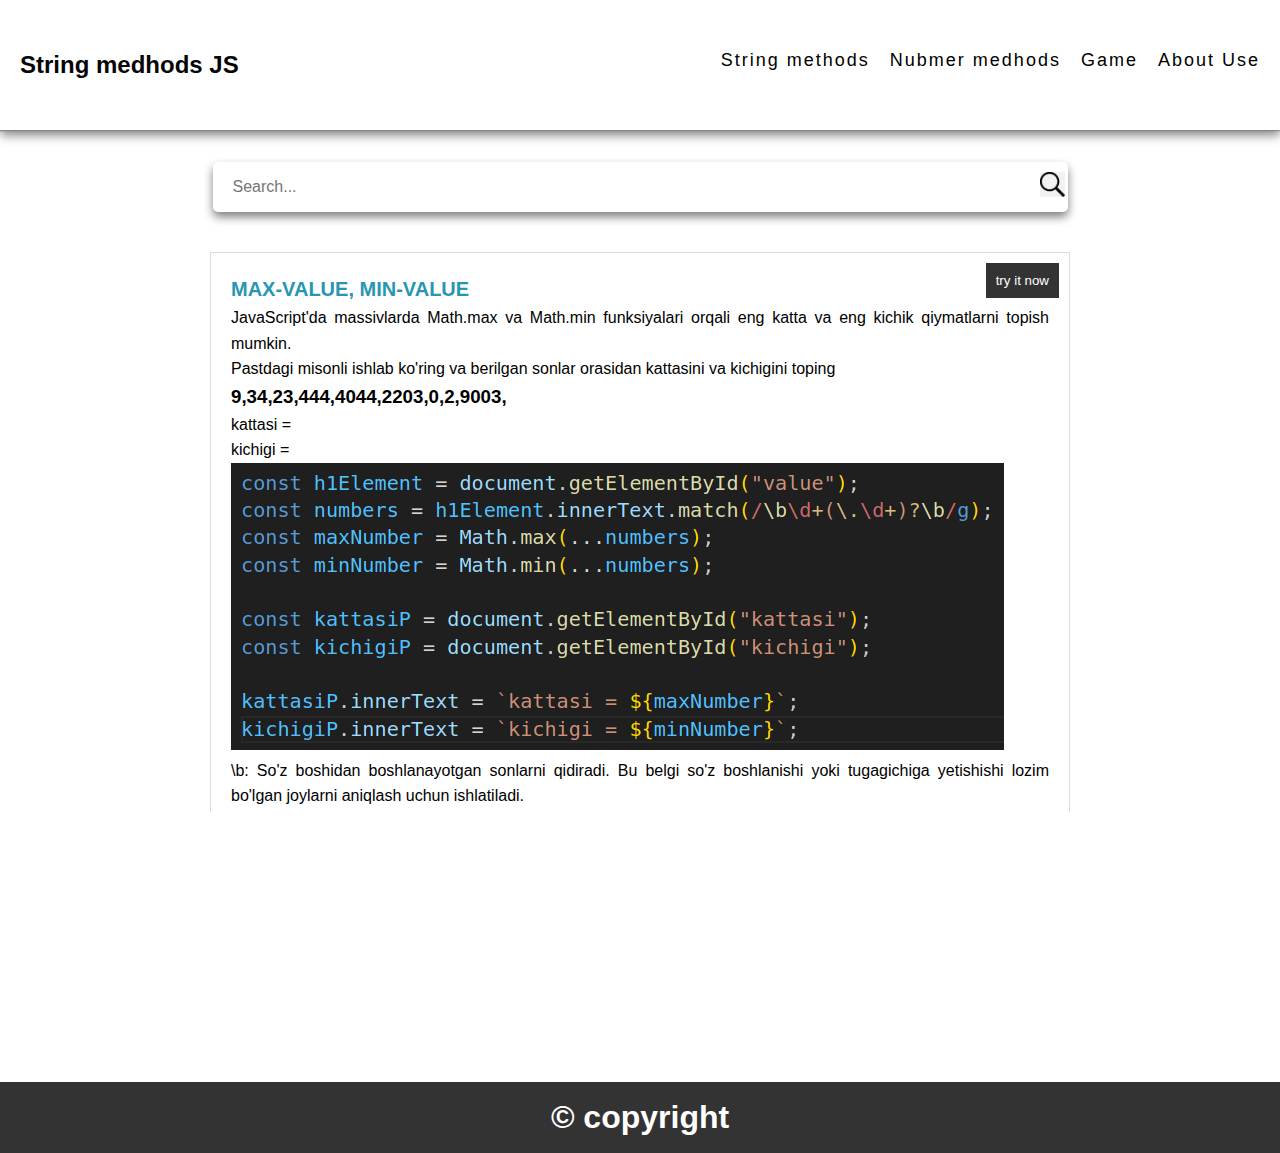
==== commit bd2067e5: "game" ====
--- a/numberm.html
+++ b/numberm.html
@@ -19,6 +19,9 @@
           </div>
           <div class="link2">
             <a href="./numberm.html">Nubmer medhods</a>
+          </div>
+          <div class="link2">
+            <a href="./game.html">Game </a>
           </div>
           <div class="link3">
             <a href="input.html">About Use</a>
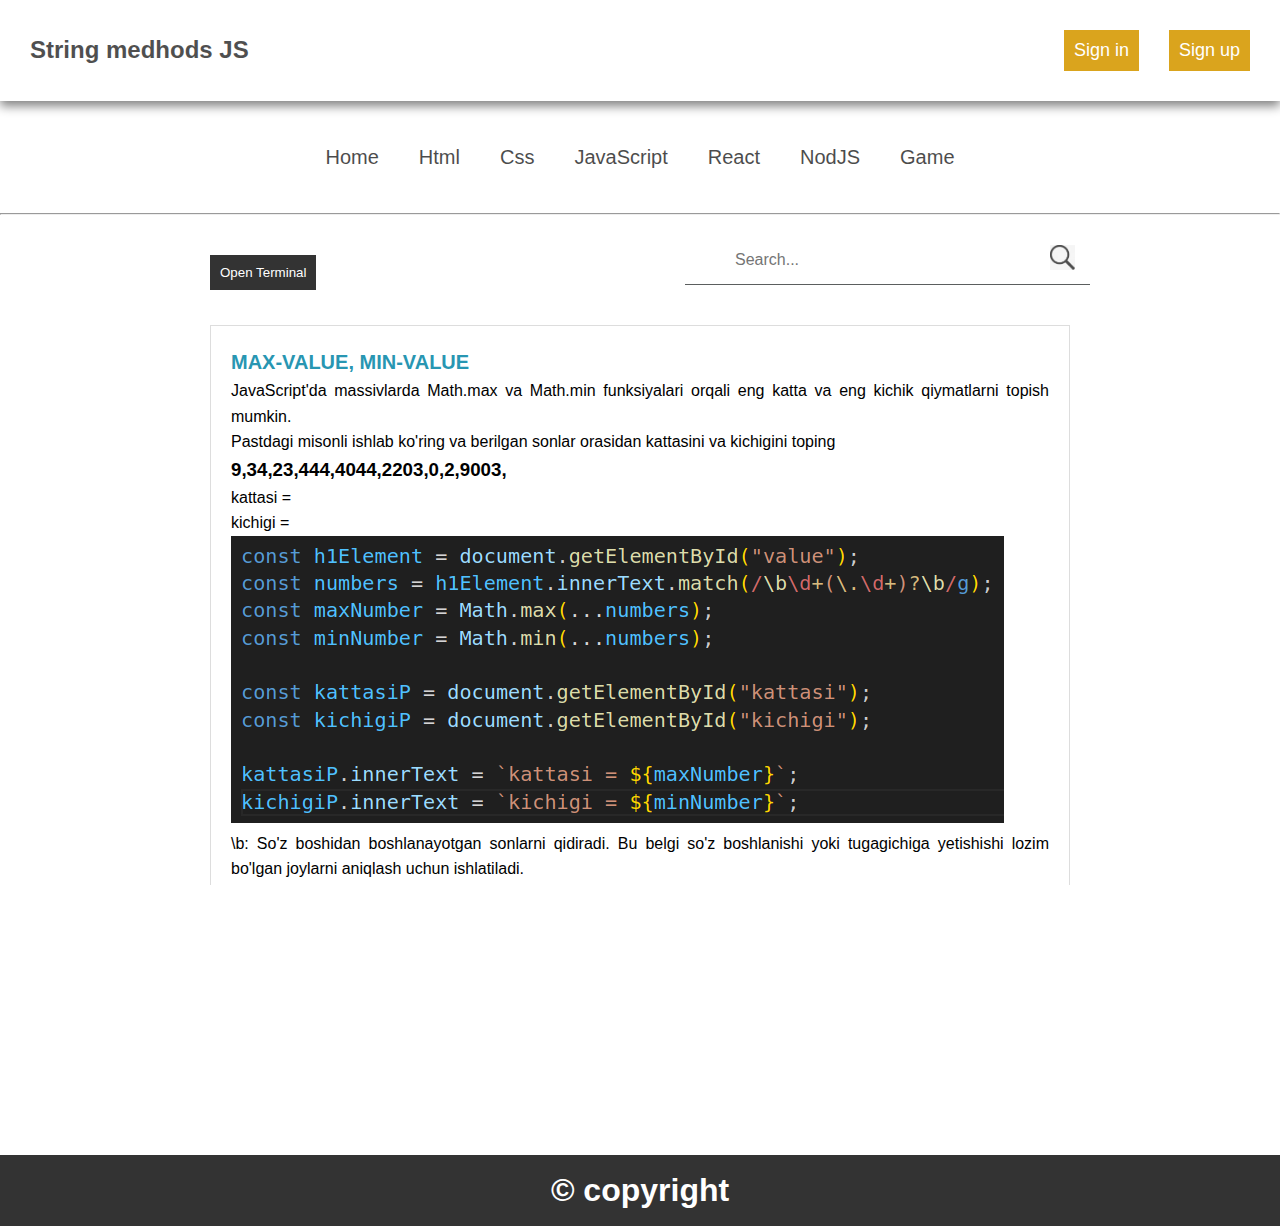
==== commit 72737347: "all" ====
--- a/numberm.html
+++ b/numberm.html
@@ -5,7 +5,7 @@
     <meta http-equiv="X-UA-Compatible" content="IE=edge" />
     <meta name="viewport" content="width=device-width, initial-scale=1.0" />
     <link rel="stylesheet" href="./style.css" />
-    <title>Number medhodlar</title>
+    <title>Number methods</title>
   </head>
   <body>
     <div class="container_all">
@@ -13,22 +13,106 @@
         <div class="logo">
           <h1>String medhods JS</h1>
         </div>
-        <div class="container_links">
-          <div id="col1" class="link1">
-            <a href="./index.html">String methods</a>
-          </div>
-          <div class="link2">
-            <a href="./numberm.html">Nubmer medhods</a>
-          </div>
-          <div class="link2">
-            <a href="./game.html">Game </a>
-          </div>
-          <div class="link3">
-            <a href="input.html">About Use</a>
-          </div>
+
+        <div class="container_navbar2">
+          <input type="checkbox" id="nav-toggle" />
+          <input type="checkbox" id="nav-toggle" />
+          <label for="nav-toggle" class="open"
+            ><img id="open-icon" src="./img/menuiconopen.png" alt="img"
+          /></label>
+          <nav class="navbar">
+            <label for="nav-toggle" class="close"
+              ><img id="close-icon" src="./img/closeicon.webp" alt="img"
+            /></label>
+            <ul>
+              <li><a href="#">Home</a></li>
+              <li>
+                <a href="#">Html</a>
+                <ul>
+                  <li><a href="#">html basics</a></li>
+                  <li><a href="#">html tags</a></li>
+                  <li><a href="#">html struktura</a></li>
+                  <li><a href="#">html links</a></li>
+                </ul>
+              </li>
+              <li>
+                <a href="#">Css</a>
+                <ul>
+                  <li><a href="#">selectors</a></li>
+                  <li><a href="#"> colors</a></li>
+                  <li><a href="#">backgrounds</a></li>
+                  <li><a href="#"> margins</a></li>
+                  <li><a href="#"> paddings</a></li>
+                  <li><a href="#"> fonts</a></li>
+                </ul>
+              </li>
+              <li>
+                <a href="#">JavaScript</a>
+                <ul>
+                  <li><a href="#"> operators</a></li>
+                  <li><a href="#"> variables</a></li>
+                  <li><a href="#"> data types</a></li>
+                  <li><a href="#"> Functions</a></li>
+                  <li><a href="./index.html"> String methods</a></li>
+                  <li><a href="./numberm.html"> number methods</a></li>
+                </ul>
+              </li>
+              <li><a href="#">Python</a></li>
+              <li><a href="#">React</a></li>
+              <li><a href="#">NodJS</a></li>
+              <li><a href="#">PhP</a></li>
+              <li><a href="#">Design</a></li>
+              <li><a href="./game.html">Game</a></li>
+              <li><a href="#">Contact Us</a></li>
+            </ul>
+          </nav>
+        </div>
+        <div class="sign_div">
+          <button class="btn_sign">Sign in</button>
+          <button class="btn_sign">Sign up</button>
         </div>
       </header>
-
+      <div class="container_navbar1">
+        <nav class="navbar1">
+          <ul>
+            <li><a href="#">Home</a></li>
+            <li>
+              <a href="#">Html</a>
+              <ul>
+                <li><a href="#">html basics</a></li>
+                <li><a href="#">html tags</a></li>
+                <li><a href="#">html struktura</a></li>
+                <li><a href="#">html links</a></li>
+              </ul>
+            </li>
+            <li>
+              <a href="#">Css</a>
+              <ul>
+                <li><a href="#">selectors</a></li>
+                <li><a href="#"> colors</a></li>
+                <li><a href="#">backgrounds</a></li>
+                <li><a href="#"> margins</a></li>
+                <li><a href="#"> paddings</a></li>
+                <li><a href="#"> fonts</a></li>
+              </ul>
+            </li>
+            <li>
+              <a href="#">JavaScript</a>
+              <ul>
+                <li><a href="#"> operators</a></li>
+                <li><a href="#"> variables</a></li>
+                <li><a href="#"> Functions</a></li>
+                <li><a href="./index.html"> String methods</a></li>
+                <li><a href="./numberm.html"> number methods</a></li>
+              </ul>
+            </li>
+
+            <li><a href="#">React</a></li>
+            <li><a href="#">NodJS</a></li>
+            <li><a href="./game.html">Game</a></li>
+          </ul>
+        </nav>
+      </div>
       <hr />
       <main>
         <div class="content" id="content1">
@@ -36,16 +120,24 @@
           <button id="run" onclick="runFunction()">Run code</button>
         </div>
         <div class="search_container">
-          <input
-            type="text"
-            id="searchInput"
-            placeholder="Search..."
-            oninput="search()"
-          />
-          <img id="searchimg" src="./img/search.png" alt="img" />
-        </div>
+          <div class="button_div">
+            <button id="button1" onclick="toggleContent('content1')">
+              Open Terminal
+            </button>
+          </div>
+
+          <div class="input_div">
+            <input
+              type="text"
+              id="searchInput"
+              placeholder="Search..."
+              oninput="search()"
+            />
+            <img id="searchimg" src="./img/search.png" alt="img" />
+          </div>
+        </div>
+
         <div class="container">
-          <!--box1---------------------->
           <div class="box">
             <div class="title">
               <h1>MAX-VALUE, MIN-VALUE</h1>
@@ -83,9 +175,6 @@
                 Agar bu belgi bo'lmasa, birinchi mos kelgan joyda qidirishni
                 to'xtatib qo'yadi.
               </p>
-              <button id="button1" onclick="toggleContent('content1')">
-                try it now
-              </button>
             </div>
           </div>
           <!--box2---------------------->
@@ -109,10 +198,6 @@
                 src="./img/2-number metods/2-isFinite.png"
                 alt="img"
               />
-
-              <button id="button1" onclick="toggleContent('content1')">
-                try it now
-              </button>
             </div>
           </div>
           <!--box3---------------------->
@@ -134,12 +219,9 @@
                 src="./img/2-number metods/2-isFinite.png"
                 alt="img"
               />
-
-              <button id="button1" onclick="toggleContent('content1')">
-                try it now
-              </button>
             </div>
           </div>
+
           <!--close box-->
         </div>
       </main>
--- a/style.css
+++ b/style.css
@@ -3,8 +3,65 @@
   margin: 0;
   padding: 0;
   box-sizing: border-box;
-}
-
+  text-decoration: none;
+}
+.container_navbar1 {
+  width: 100%;
+  padding: 40px;
+}
+.navbar1 {
+  display: flex;
+  justify-content: center;
+  align-items: center;
+  position: relative;
+}
+.navbar1 ul {
+  display: flex;
+  list-style: none;
+}
+
+.navbar1 ul li a {
+  color: black;
+  font-size: 20px;
+  padding: 20px;
+  opacity: 0.7;
+}
+.navbar1 ul li a:hover {
+  color: #333;
+}
+.navbar1 ul li ul li a {
+  padding: 10px;
+  font-size: 16px;
+}
+
+.navbar1 ul li ul {
+  position: absolute;
+  display: flex;
+  gap: 20px;
+  top: 60%;
+  height: auto;
+  border-top: 1px solid black;
+  margin-top: 10px;
+  flex-wrap: wrap;
+  z-index: 3;
+  background: white;
+}
+
+.navbar1 ul li ul li:hover {
+  background: orange;
+}
+.navbar1 ul li ul li a:hover {
+  color: white;
+}
+.navbar1 ul li ul li {
+  padding: 10px;
+}
+.navbar1 ul li ul li {
+  display: none;
+}
+.navbar1 ul li:hover ul li {
+  display: block;
+}
 /* Global Styles */
 body {
   font-family: "Arial", sans-serif;
@@ -26,47 +83,78 @@
   height: 100vh;
 }
 header {
-  position: relative;
-  width: 100%;
-  height: 130px;
+  width: 100%;
+  height: auto;
   background: rgb(255, 255, 255);
   color: rgb(6, 6, 6);
   box-shadow: 0 5px 10px grey;
-  display: flex;
+  padding: 30px;
+  display: flex;
+  justify-content: space-between;
   align-items: center;
-  justify-content: space-between;
-  padding: 20px;
+}
+.logo h1 {
+  font-size: 1.5rem;
+  opacity: 0.7;
+}
+.sign_div {
+  display: flex;
+  gap: 30px;
+}
+.btn_sign {
+  position: relative;
+  padding: 10px;
+  background: rgb(218, 164, 29);
+  font-size: 18px;
+}
+.btn_sign:hover {
+  background: orange;
 }
 .search_container {
-  position: relative;
   max-width: 900px;
   height: 50px;
   margin: auto;
   display: flex;
-  align-items: center;
-  justify-content: center;
-  margin-top: 30px;
+  align-items: right;
+  justify-content: space-between;
+  z-index: 1;
+}
+.button_div {
+  position: relative;
+  width: 50%;
+  padding: 20px;
+}
+button {
+  position: absolute;
+  background-color: #333333;
+  color: #fff;
+  padding: 10px;
+  border: none;
+  cursor: pointer;
+  z-index: 1;
+}
+.input_div {
+  position: relative;
+  width: 45%;
 }
 input {
-  width: 95%;
+  width: 100%;
   height: 100%;
-  box-shadow: 0 5px 10px grey;
-  border: none;
+  border-bottom: 1px solid rgb(91, 94, 94);
+  border-left: none;
+  border-right: none;
+  border-top: none;
   outline: none;
-  padding-left: 20px;
+  padding-left: 50px;
   font-size: 16px;
-  border-radius: 5px;
 }
 #searchimg {
   position: absolute;
   width: 25px;
   height: 25px;
-  right: 25px;
+  right: 15px;
   top: 10px;
-}
-
-.logo h1 {
-  font-size: 1.5rem;
+  opacity: 0.7;
 }
 
 main {
@@ -88,6 +176,7 @@
   justify-content: space-between;
   margin-bottom: 10px;
   gap: 20px;
+  display: none;
 }
 
 .link1,
@@ -123,19 +212,6 @@
 .box img {
   max-width: 100%;
   height: auto;
-}
-
-button {
-  background-color: #333;
-  color: #fff;
-  padding: 10px;
-  border: none;
-  cursor: pointer;
-}
-#button1 {
-  position: absolute;
-  top: 10px;
-  right: 10px;
 }
 
 footer {
@@ -197,6 +273,106 @@
 .highlight {
   color: rgb(49, 49, 240);
 }
+.container_navbar2 {
+  display: none;
+}
+.navbar {
+  background-color: #000000;
+  color: #fff;
+  padding: 15px;
+  text-align: center;
+  position: fixed;
+  width: 100%;
+  height: 100%;
+  top: 0;
+  left: -100%;
+  transition: left 0.3s ease;
+  z-index: 2;
+  opacity: 0.8;
+}
+#open-icon {
+  position: absolute;
+  width: 30px;
+  height: 30px;
+  right: 20px;
+}
+#close-icon {
+  position: absolute;
+  width: 30px;
+  height: 30px;
+  right: 10px;
+  top: 5px;
+}
+.navbar ul {
+  list-style: none;
+  padding: 0;
+  display: flex;
+  flex-direction: column;
+  text-align: left;
+  width: 120px;
+}
+
+.navbar li {
+  display: inline;
+  position: relative;
+}
+
+.navbar a {
+  text-decoration: none;
+  color: #fff;
+  font-weight: bold;
+  font-size: 18px;
+}
+.navbar ul li ul {
+  position: absolute;
+  left: 120px;
+  top: 0;
+  display: none;
+  width: 180px;
+}
+.navbar ul li a:hover {
+  border-bottom: 1px solid red;
+}
+.navbar ul li ul li {
+  display: block;
+}
+.navbar ul li ul li a:hover {
+  border-bottom: 1px solid red;
+}
+.navbar ul li:hover ul {
+  display: block;
+}
+.navbar ul li .open {
+  cursor: pointer;
+  font-size: 24px;
+  position: absolute;
+  top: 15px;
+  right: 15px;
+  display: block;
+}
+
+#nav-toggle:checked + .navbar {
+  left: 0;
+}
+.close {
+  cursor: pointer;
+  font-size: 24px;
+  position: absolute;
+  top: 15px;
+  right: 15px;
+  display: block;
+}
+
+#nav-toggle:checked + .navbar .close {
+  display: block;
+}
+#nav-toggle:checked + .navbar .open {
+  display: none;
+}
+input[type="checkbox"] {
+  display: none;
+}
+
 @media only screen and (max-width: 1600px) {
   .content {
     width: 60%;
@@ -223,13 +399,21 @@
   }
 }
 /* Responsive Styles */
-@media only screen and (max-width: 600px) {
+@media only screen and (max-width: 685px) {
+  .sign_div {
+    display: none;
+  }
+  .container_navbar1 {
+    display: none;
+  }
+  .container_navbar2 {
+    display: block;
+  }
   .content {
     width: 95%;
     height: 200px;
   }
   header {
-    flex-direction: column;
     height: auto;
   }
 
@@ -266,16 +450,37 @@
     font-size: 10px;
   }
   header {
-    background: black;
-    color: white;
-    flex-direction: column;
     height: auto;
+    gap: 4px;
+    padding: 10px;
+  }
+  .logo h1 {
+    font-size: 18px;
+  }
+  .container_links {
+    margin-bottom: 2px;
+    gap: 10px;
+  }
+  #open-icon {
+    top: 10px;
   }
   .title img {
     width: 100%;
   }
+  .title p {
+    font-size: 12px;
+  }
   .container {
     width: 100%;
+  }
+  input {
+    padding-left: 20px;
+    font-size: 14px;
+  }
+  #searchimg {
+    top: 15px;
+    width: 20px;
+    height: 20px;
   }
   .box {
     padding: 0px;
@@ -299,3 +504,5 @@
     color: white;
   }
 }
+@media only screen and (max-width: 395px) {
+}
